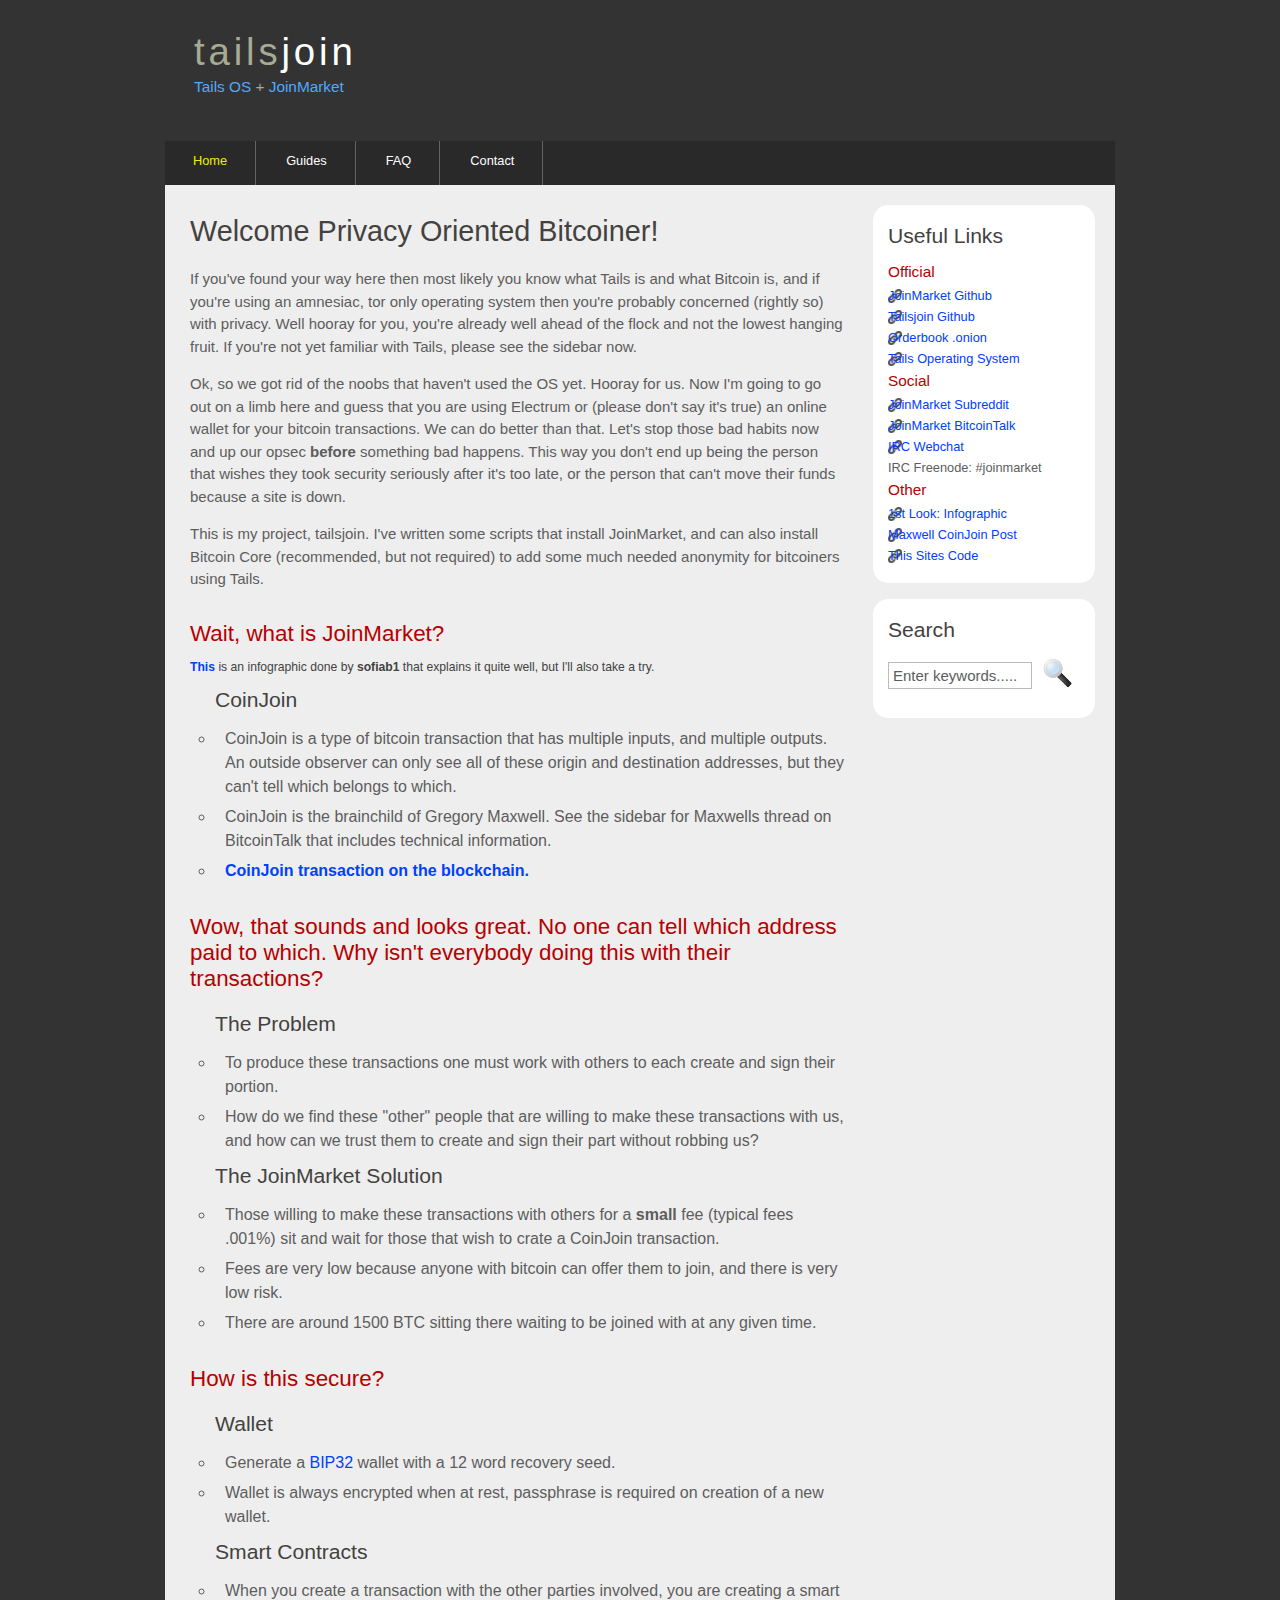
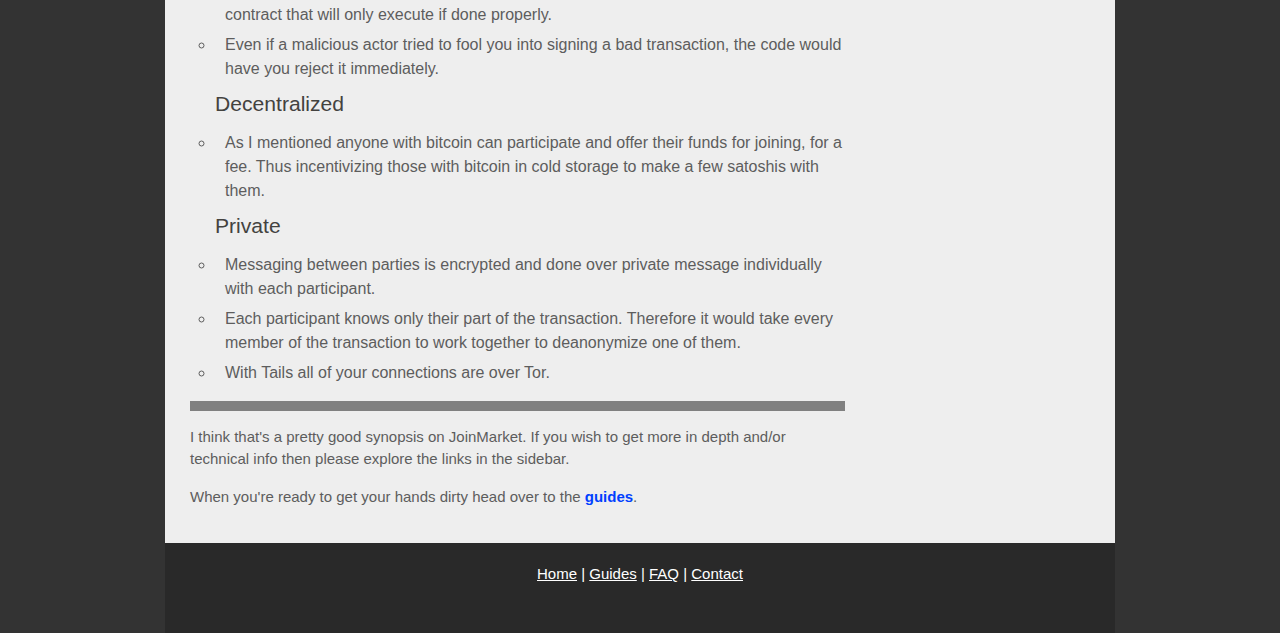
==== index.html @ 4aba8f4b "shiny" ====
<!DOCTYPE HTML>
<html>

<head>
  <title>tailsjoin</title>
  <meta name="referer" content="none" />
  <meta name="keywords" content="coinjoin, joinmarket, tails, tor, bitcoin, tailsjoin" />
  <meta http-equiv="content-type" content="text/html; charset=UTF-8" />
  <link rel="stylesheet" type="text/css" href="style/style.css" />
</head>

<body>
  <div id="main">
    <div id="header">
      <div id="logo">
        <div id="logo_text">
          <h1><a href="index.html">tails<span class="logo_colour">join</span></a></h1>
          <h2><a href="https://tails.boum.org">Tails OS</a> + <a href="https://github.com/chris-belcher/joinmarket">JoinMarket</a></h2>
        </div>
      </div>
      <div id="menubar">
        <ul id="menu">
          <li class="selected"><a href="index.html">Home</a></li>
          <li><a href="guides.html">Guides</a></li>
          <li><a href="faq.html">FAQ</a></li>
          <li><a href="contact.html">Contact</a></li>
        </ul>
      </div>
    </div>
    <div id="site_content">
      <div id="sidebar_container">
        <div class="sidebar">
          <div class="sidebar_top"></div>
          <div class="sidebar_item">
            <h3>Useful Links</h3>
            <ul>
              <h4>Official</h4>
		<li><a href="https://github.com/chris-belcher/joinmarket">JoinMarket Github</a></li>
		<li><a href="https://github.com/tailsjoin/tailsjoin">Tailsjoin Github</a></li>
		<li><a href="http://ruc47yiosooolrzw.onion/">Orderbook .onion</a></li>
		<li><a href="https://tails.boum.org">Tails Operating System</a></li>
              <h4>Social</h4>
		<li><a href="https://reddit.com/r/joinmarket">JoinMarket Subreddit</a></li>
		<li><a href="https://bitcointalk.org/index.php?topic=919116.msg10096563">JoinMarket BitcoinTalk</a></li>
		<li><a href="https://webchat.freenode.net/?channels=%23joinmarket">IRC Webchat</a>
		  <li>IRC Freenode: #joinmarket</li>
		</li>
              <h4>Other</h4>
		<li><a href="https://raw.githubusercontent.com/tailsjoin/tailsjoin-wiki-pics/master/1st-Glimpse-JoinMarket.png">1st Look: Infographic</a></li>
		<li><a href="https://bitcointalk.org/index.php?topic=279249.0">Maxwell CoinJoin Post</a></li>
		<li><a href="https://github.com/tailsjoin/tailsjoin.github.io">This Sites Code</a></li>
            </ul>
          </div>
          <div class="sidebar_base"></div>
        </div>
        <div class="sidebar">
          <div class="sidebar_top"></div>
          <div class="sidebar_item">
            <h3>Search</h3>
            <form method="post" action="#" id="search_form">
              <p>
                <input class="search" type="text" name="search_field" value="Enter keywords....." />
                <input name="search" type="image" style="border: 0; margin: 0 0 -9px 5px;" src="style/search.png" alt="Search" title="Search" />
              </p>
            </form>
          </div>
          <div class="sidebar_base"></div>
        </div>
      </div>
      <div id="content">
        <h1>Welcome Privacy Oriented Bitcoiner!</h1>
	  <p>If you've found your way here then most likely you know what Tails is and what Bitcoin is, and if you're using an amnesiac, tor only operating system then you're probably concerned (rightly so) with privacy. Well hooray for you, you're already well ahead of the flock and not the lowest hanging fruit. If you're not yet familiar with Tails, please see the sidebar now.</p>
	  <p>Ok, so we got rid of the noobs that haven't used the OS yet. Hooray for us. Now I'm going to go out on a limb here and guess that you are using Electrum or (please don't say it's true) an online wallet for your bitcoin transactions. We can do better than that. Let's stop those bad habits now and up our opsec <strong>before</strong> something bad happens. This way you don't end up being the person that wishes they took security seriously after it's too late, or the person that can't move their funds because a site is down.</p>
	  <p>This is my project, tailsjoin. I've written some scripts that install JoinMarket, and can also install Bitcoin Core (recommended, but not required) to add some much needed anonymity for bitcoiners using Tails.</p>
        <h2>Wait, what is JoinMarket?</h2>
	  <h5><strong><a href="https://raw.githubusercontent.com/tailsjoin/tailsjoin-wiki-pics/master/1st-Glimpse-JoinMarket.png">This</a></strong> is an infographic done by <strong>sofiab1</strong> that explains it quite well, but I'll also take a try.</h5>
	    <ul>
	    <h3>CoinJoin</h3>
		<li>CoinJoin is a type of bitcoin transaction that has multiple inputs, and multiple outputs. An outside observer can only see all of these origin and destination addresses, but they can't tell which belongs to which.</li>
		<li>CoinJoin is the brainchild of Gregory Maxwell. See the sidebar for Maxwells thread on BitcoinTalk that includes technical information.</li>
		<li><strong><a href="https://chain.so/tx/722bb2662cb2ef9b4a2693e52ba82c44cea1042349f1aa6e71e28a3947aa4144">CoinJoin transaction on the blockchain.</a></strong></li>
	    </ul>
	<h2>Wow, that sounds and looks great. No one can tell which address paid to which. Why isn't everybody doing this with their transactions?</h2>
	    <ul>
	    <h3>The Problem</h3>
		<li>To produce these transactions one must work with others to each create and sign their portion.</li>
		<li>How do we find these "other" people that are willing to make these transactions with us, and how can we trust them to create and sign their part without robbing us?</li>
	    <h3>The JoinMarket Solution</h3>
		<li>Those willing to make these transactions with others for a <strong>small</strong> fee (typical fees .001%) sit and wait for those that wish to crate a CoinJoin transaction.</li>
		<li>Fees are very low because anyone with bitcoin can offer them to join, and there is very low risk.</li>
		<li>There are around 1500 BTC sitting there waiting to be joined with at any given time.</li>
	    </ul>
	<h2>How is this secure?</h2>
	  <ul>
	  <h3>Wallet</h3>
	    <li>Generate a <a href="https://github.com/bitcoin/bips/blob/master/bip-0032.mediawiki">BIP32</a> wallet with a 12 word recovery seed.</li>
	    <li>Wallet is always encrypted when at rest, passphrase is required on creation of a new wallet.</li>
	  <h3>Smart Contracts</h3>
	    <li>When you create a transaction with the other parties involved, you are creating a smart contract that will only execute if done properly.</li>
	    <li>Even if a malicious actor tried to fool you into signing a bad transaction, the code would have you reject it immediately.</li>
	  <h3>Decentralized</h3>
	    <li>As I mentioned anyone with bitcoin can participate and offer their funds for joining, for a fee. Thus incentivizing those with bitcoin in cold storage to make a few satoshis with them.</li>
	  <h3>Private</h3>
	    <li>Messaging between parties is encrypted and done over private message individually with each participant.</li>
	    <li>Each participant knows only their part of the transaction. Therefore it would take every member of the transaction to work together to deanonymize one of them.</li>
	    <li>With Tails all of your connections are over Tor.</li>
	  </ul>
	  <hr size="10" noshade><br />
	  <p>I think that's a pretty good synopsis on JoinMarket. If you wish to get more in depth and/or technical info then please explore the links in the sidebar.</p>
	  <p>When you're ready to get your hands dirty head over to the <strong><a href="guides.html">guides</a></strong>.</p>
      </div>
    </div>
    <div id="footer">
      <p><a href="index.html">Home</a> | <a href="guides.html">Guides</a> | <a href="faq.html">FAQ</a> | <a href="contact.html">Contact</a></p>
    </div>
  </div>
</body>
</html>
---- style/style.css ----
html
{ height: 100%;}

*
{ margin: 0;
  padding: 0;}

body
{ font: normal .80em 'trebuchet ms', arial, sans-serif;
  background: #333;
  color: #5D5D5D;}

p
{ font-size: 15px;
  padding: 0 0 15px 0;
  line-height: 1.5em;}

img
{ border: 0;}

h1
{ font: normal 225% 'century gothic', arial, sans-serif;
  color: #43423F;
  margin: 0 0 15px 0;
  padding: 5px 0 5px 0;}

h2, h3, h4, h5, h6 
{ font: normal 175% 'century gothic', arial, sans-serif;
  color: #43423F;
  margin: 0 0 10px 0;
  padding: 5px 0 5px 0;}

h2
{ font: normal 175% 'century gothic', arial, sans-serif;
  color: #B60000;
  padding: 15px 0 5px 0;}

h3
{ font: normal 165% 'century gothic', arial, sans-serif;}

h4, h5, h6
{ margin: 0;
  padding: 0 0 7px 0;
  font: normal 120% arial, sans-serif;
  color: #B60000;}

h5, h6
{ font: 95% arial, sans-serif;
  margin: -2px 0 0 0;
  color: #43423F;}

h6
{ color: #362C20;}

a, a:hover
{ background: transparent;
  outline: none;
  text-decoration: none;
  color: #0040FF;}

a:hover
{ text-decoration: none;
  color: #5D5D5D;}

ul
{ margin: 2px 0 22px 17px;}

ul li
{ list-style-type: circle;
  margin: 0 0 6px 0; 
  padding: 0 0 4px 5px;}

ol
{ margin: 8px 0 22px 20px;}

ol li
{ margin: 0 0 11px 0;}

.left
{ float: left;
  width: auto;
  margin-right: 10px;}

.right
{ float: right; 
  width: auto;
  margin-left: 10px;}

.center
{ display: block;
  text-align: center;
  margin: 20px auto;}

#main, #header, #logo, #menubar, #site_content, #footer
{ margin-left: auto; 
  margin-right: auto;}

#main
{ width: 950px;
  margin: 20px auto;}

#header
{ width: 950px;
  height: 121px;}

#logo
{ width: 910px;
  position: relative;
  height: 100px;
  background: transparent;
  padding: 10px 0 10px 0;}

#logo h1, #logo h2
{ font: normal 300% 'century gothic', arial, sans-serif;
  border-bottom: 0;
  text-transform: none;
  margin: 0 0 0 9px;}

#logo_text h1, #logo_text h1 a, #logo_text h1 a:hover 
{ padding: 0px 0 0 0;
  color: #A8AA94;
  letter-spacing: 0.1em;
  text-decoration: none;}

#logo_text h1 a .logo_colour
{ color: #FFF;}

#logo_text h2
{ font-size: 120%;
  padding: 4px 0 0 0;
  color: #A8AA94;}
  
#logo_text h2 a
{ background: transparent;
  outline: none;
  text-decoration: none;
  color: #51A9FB;}
  
#logo_text h2 a:hover
{ text-decoration: none;
  color: #5D5D5D;}

#menubar
{ height: 46px;
  width: 950px;
  margin: 1px auto 0 auto;
  background: transparent url(tab.png);} 

ul#menu
{ float: left;
  margin: 0;padding: 0;}

ul#menu li
{ float: left;
  padding: 0 0 0 6px;
  list-style: none;
  margin: 0px 2px 0 0;}

ul#menu li a
{ font: normal 100% 'trebuchet ms', sans-serif;
  display: block; 
  float: left; 
  height: 27px;
  padding: 12px 28px 5px 22px;
  text-align: center;
  color: #FFF;
  border-right: 1px solid #636363;
  text-decoration: none;} 

ul#menu li.tab_selected a
{ height: 27px;
  padding: 6px 28px 5px 22px;}

ul#menu li.selected a, ul#menu li.selected a:hover
{ color: #ECEF01;}

ul#menu li a:hover
{ color: #ECEF01;}

#site_content
{ width: 925px;
  overflow: hidden;
  margin: 44px auto 0 auto;
  padding: 10px 0 0 25px;
  background: #EEE;
  border-top: 0;
  border-bottom: 0;
  color: #5D5D5D;} 

#sidebar_container
{ float: right;
  width: 224px;
  padding: 10px 20px 20px 0;}

.sidebar_top, .sidebar_base
{ width: 222px;
  height: 14px;
  background: transparent url(side_top.png) no-repeat;}

.sidebar_base
{ background: url(side_base.png) no-repeat;}

.sidebar
{ float: right;
  width: 222px;
  padding: 0;
  margin: 0 0 16px 0;}

.sidebar_item
{ background: #FFF;
  padding: 0 15px;
  width: 192px;}

.sidebar_item ul
{ width: 178px; 
  padding: 0px 0 0 0; 
  margin: 0px 0 0px 0;}

.sidebar_item li
{ list-style: none;
  padding: 0 0 6px 0;margin: 0; }

.sidebar_item li a, .sidebar_item li a:hover
{ padding: 1 0 1 25px;
  display: block;
  background: transparent url(link.png) no-repeat left center;} 

.sidebar_item li a.selected
{ color: #444;
  text-decoration: none;} 

#content
{ text-align: left;
  width: 655px;
  padding: 15px 0 20px 0;
  margin: 0;}

#content ul
{ margin: 2px 0 12px 25px;}

#content ul li
{ font-size: 16px;
  margin: 0 0 2px 0; 
  padding: 0 0 4px 10px;
  line-height: 1.5em;}
  
#footer
{ width: 950px;
  font: normal 90% 'trebuchet ms',  arial, sans-serif;
  height: 65px;
  padding: 20px 0 5px 0;
  text-align: center; 
  color: #FFF;
  background: transparent url(tab.png) repeat;}

#footer p
{ padding: 0 0 10px 0;}

#footer a, #footer a:hover
{ color: #FFF;
  text-decoration: underline;}

#footer a:hover
{ color: #5D5D5D;
  text-decoration: none;}

.search
{ color: #5D5D5D; 
  border: 1px solid #BBB; 
  width: 134px; 
  padding: 4px; 
  font: 100% arial, sans-serif;}

.form_settings
{ margin: 15px 0 0 0;}

.form_settings p
{ padding: 0 0 4px 0;}

.form_settings span
{ float: left; 
  width: 200px; 
  text-align: left;}
  
.form_settings input, .form_settings textarea
{ padding: 5px; 
  width: 299px; 
  font: 100% arial; 
  border: 1px solid #E5E5DB; 
  background: #FFF; 
  color: #47433F;}
  
.form_settings .submit
{ font: 100% arial; 
  border: 1px solid; 
  width: 99px; 
  margin: 0 0 0 212px; 
  height: 33px;
  padding: 2px 0 3px 0;
  cursor: pointer; 
  background: #3B3B3B; 
  color: #FFF;}

.form_settings textarea, .form_settings select
{ font: 100% arial; 
  width: 299px;}

.form_settings select
{ width: 310px;}

.form_settings .checkbox
{ margin: 4px 0; 
  padding: 0; 
  width: 14px;
  border: 0;
  background: none;}

.separator
{ width: 100%;
  height: 0;
  border-top: 1px solid #D9D5CF;
  border-bottom: 1px solid #FFF;
  margin: 0 0 20px 0;}
  
table
{ margin: 10px 0 30px 0;}

table tr th, table tr td
{ background: #3B3B3B;
  color: #FFF;
  padding: 7px 4px;
  text-align: left;}
  
table tr td
{ background: #DDD;
  color: #47433F;
  border-top: 1px solid #FFF;}
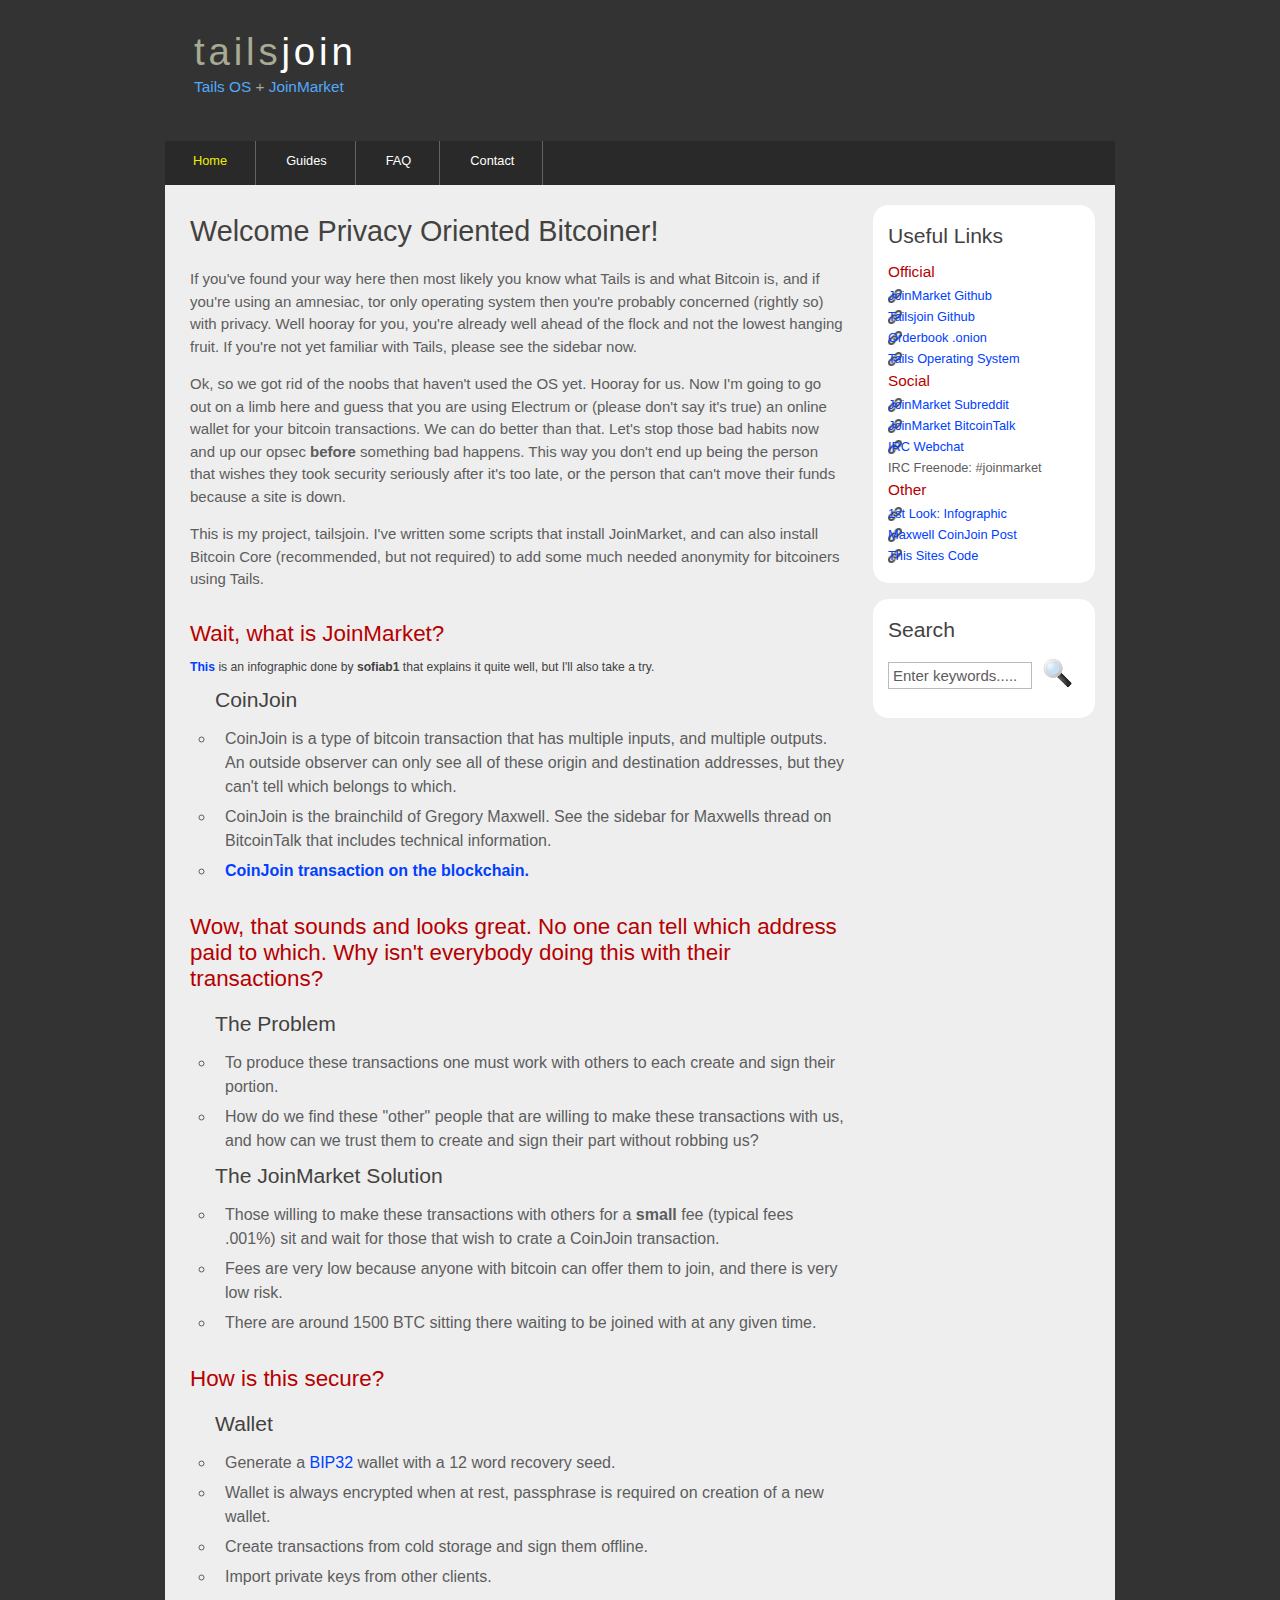
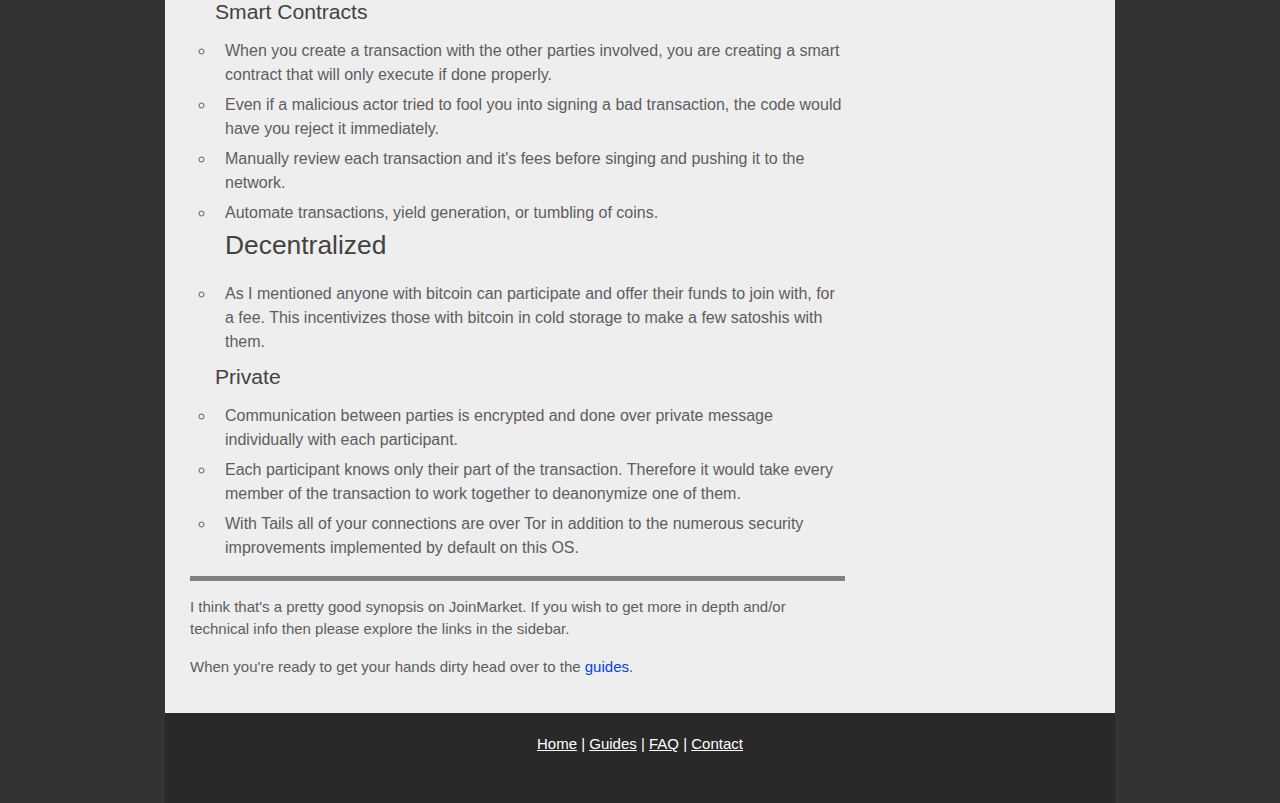
==== commit c54d1ee3: "mmm" ====
--- a/index.html
+++ b/index.html
@@ -95,19 +95,23 @@
 	  <h3>Wallet</h3>
 	    <li>Generate a <a href="https://github.com/bitcoin/bips/blob/master/bip-0032.mediawiki">BIP32</a> wallet with a 12 word recovery seed.</li>
 	    <li>Wallet is always encrypted when at rest, passphrase is required on creation of a new wallet.</li>
+	    <li>Create transactions from cold storage and sign them offline.</li>
+	    <li>Import private keys from other clients.</li>
 	  <h3>Smart Contracts</h3>
 	    <li>When you create a transaction with the other parties involved, you are creating a smart contract that will only execute if done properly.</li>
 	    <li>Even if a malicious actor tried to fool you into signing a bad transaction, the code would have you reject it immediately.</li>
+	    <li>Manually review each transaction and it's fees before singing and pushing it to the network.</li>
+	    <li>Automate transactions, yield generation, or tumbling of coins.
 	  <h3>Decentralized</h3>
-	    <li>As I mentioned anyone with bitcoin can participate and offer their funds for joining, for a fee. Thus incentivizing those with bitcoin in cold storage to make a few satoshis with them.</li>
+	    <li>As I mentioned anyone with bitcoin can participate and offer their funds to join with, for a fee. This incentivizes those with bitcoin in cold storage to make a few satoshis with them.</li>
 	  <h3>Private</h3>
-	    <li>Messaging between parties is encrypted and done over private message individually with each participant.</li>
+	    <li>Communication between parties is encrypted and done over private message individually with each participant.</li>
 	    <li>Each participant knows only their part of the transaction. Therefore it would take every member of the transaction to work together to deanonymize one of them.</li>
-	    <li>With Tails all of your connections are over Tor.</li>
+	    <li>With Tails all of your connections are over Tor in addition to the numerous security improvements implemented by default on this OS.</li>
 	  </ul>
-	  <hr size="10" noshade><br />
+	  <hr size="5" noshade><br />
 	  <p>I think that's a pretty good synopsis on JoinMarket. If you wish to get more in depth and/or technical info then please explore the links in the sidebar.</p>
-	  <p>When you're ready to get your hands dirty head over to the <strong><a href="guides.html">guides</a></strong>.</p>
+	  <p>When you're ready to get your hands dirty head over to the <a href="guides.html">guides</a>.</p>
       </div>
     </div>
     <div id="footer">
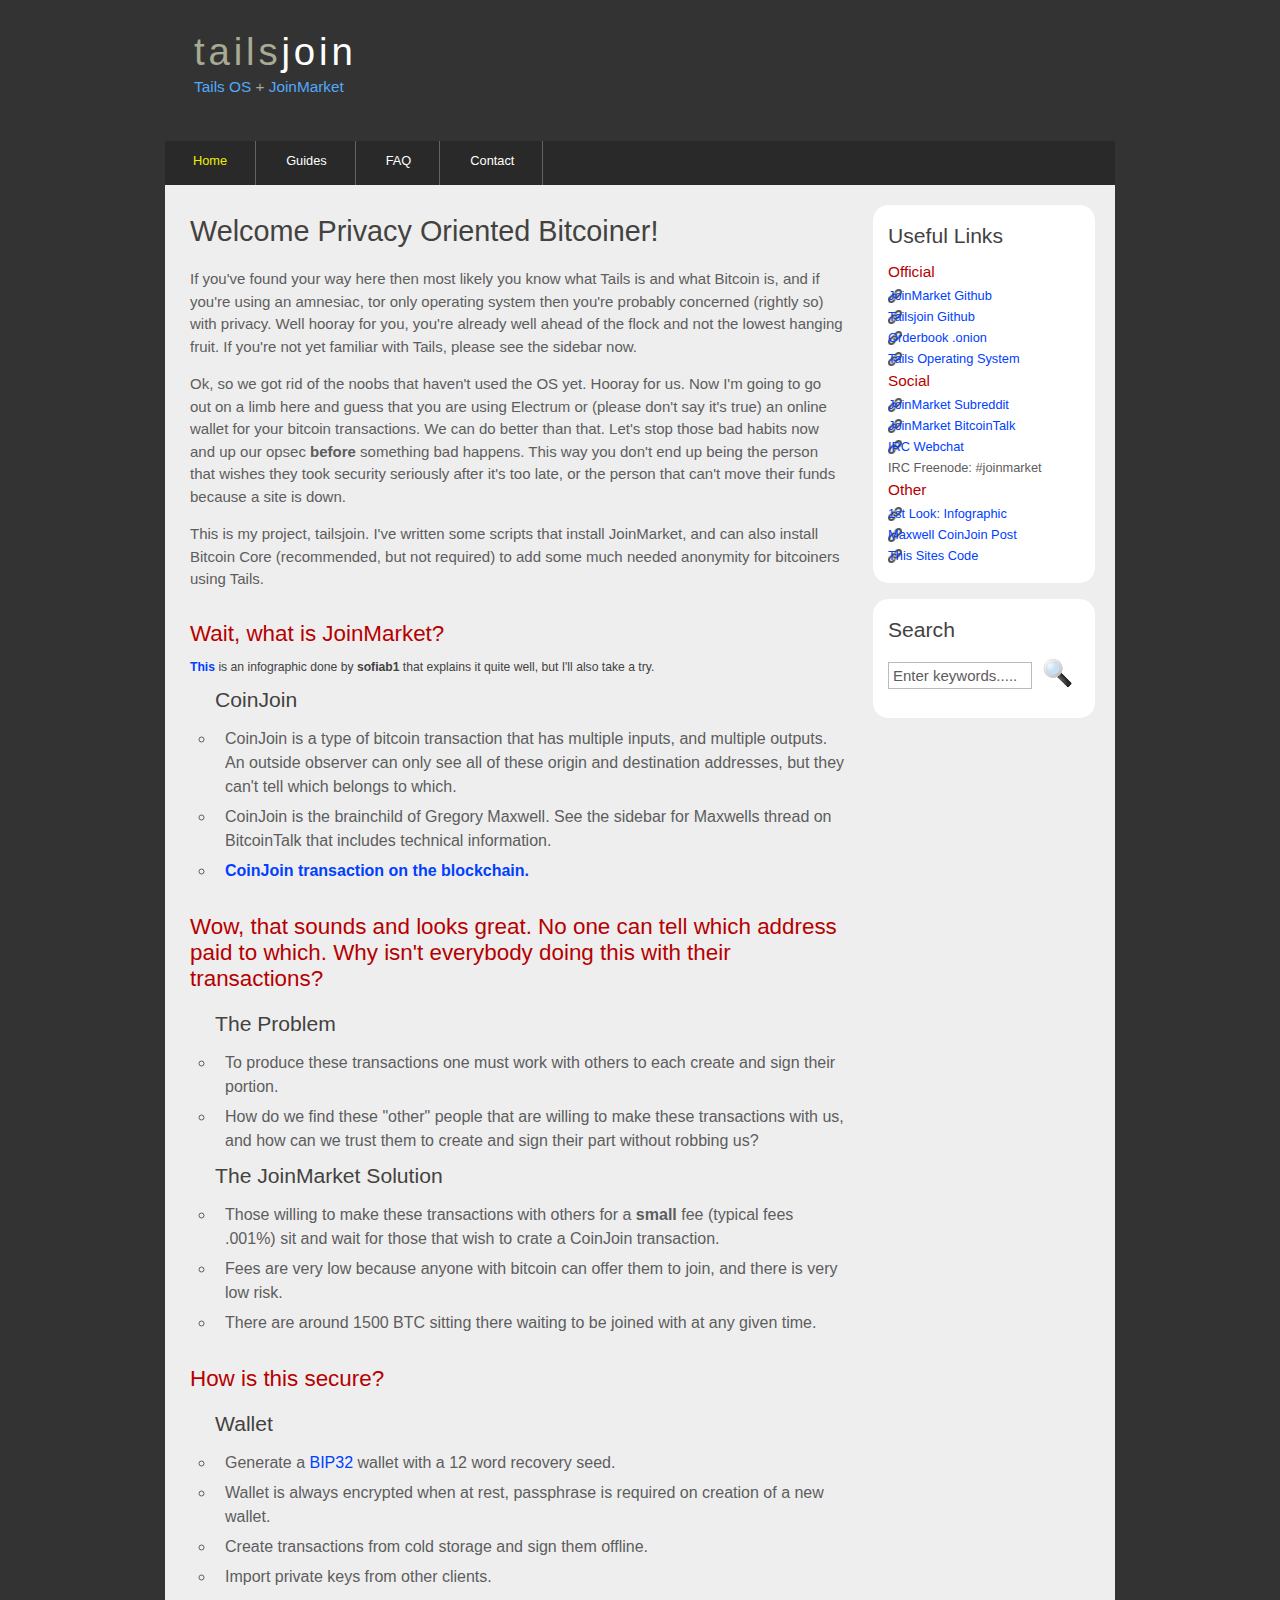
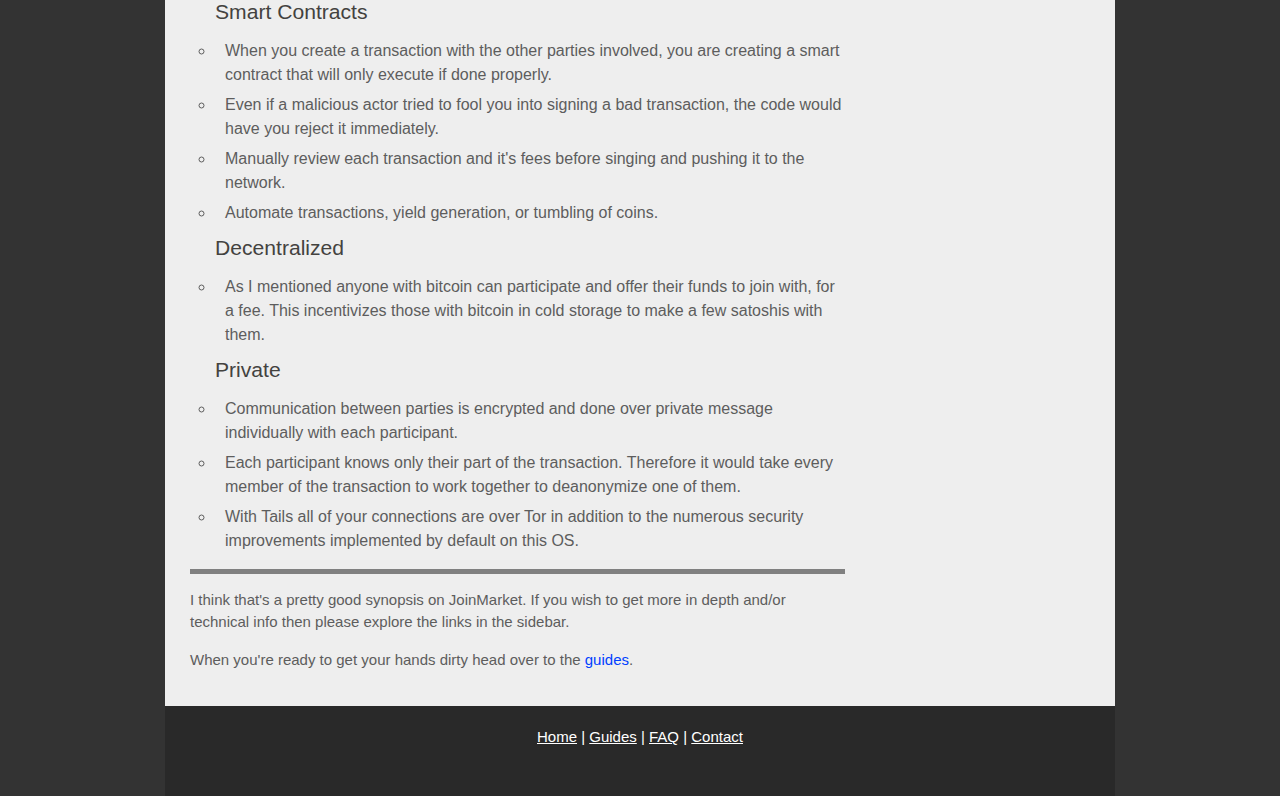
==== commit 010d5f62: "oops" ====
--- a/index.html
+++ b/index.html
@@ -101,7 +101,7 @@
 	    <li>When you create a transaction with the other parties involved, you are creating a smart contract that will only execute if done properly.</li>
 	    <li>Even if a malicious actor tried to fool you into signing a bad transaction, the code would have you reject it immediately.</li>
 	    <li>Manually review each transaction and it's fees before singing and pushing it to the network.</li>
-	    <li>Automate transactions, yield generation, or tumbling of coins.
+	    <li>Automate transactions, yield generation, or tumbling of coins.</li>
 	  <h3>Decentralized</h3>
 	    <li>As I mentioned anyone with bitcoin can participate and offer their funds to join with, for a fee. This incentivizes those with bitcoin in cold storage to make a few satoshis with them.</li>
 	  <h3>Private</h3>
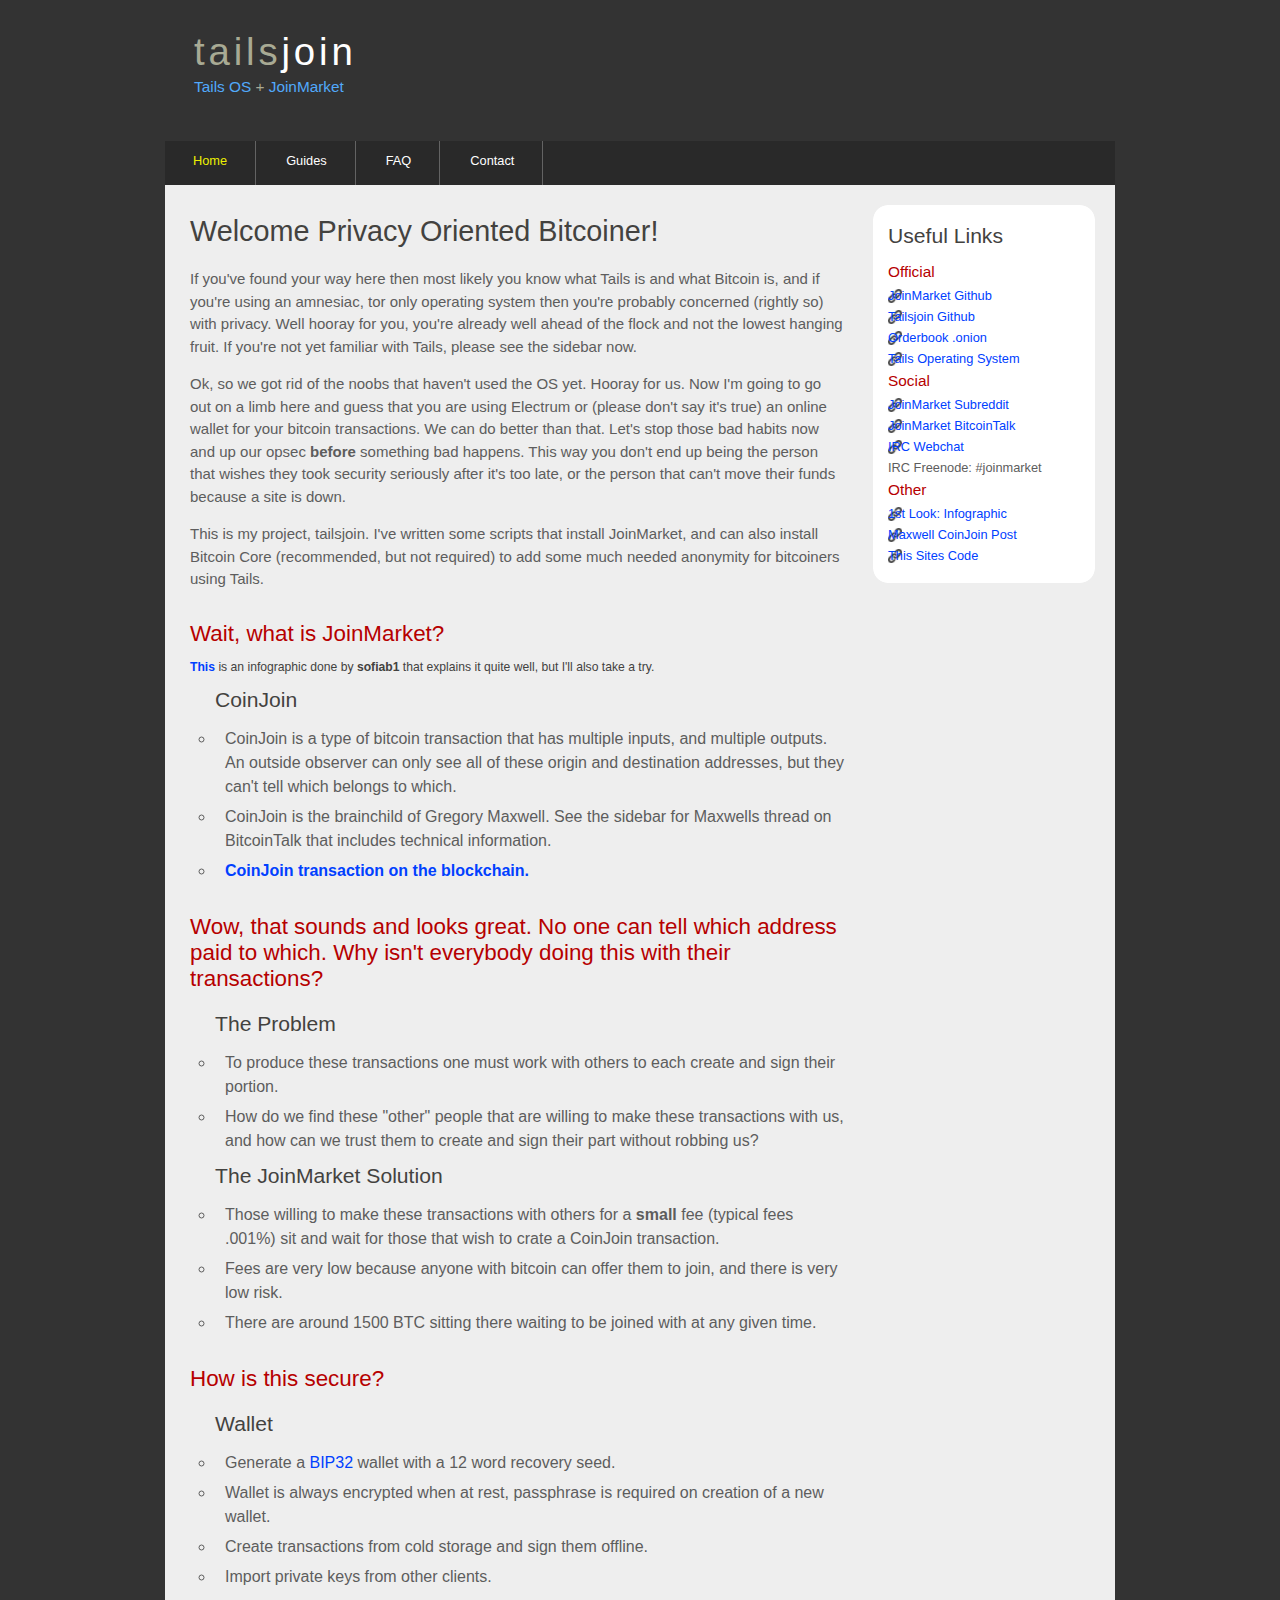
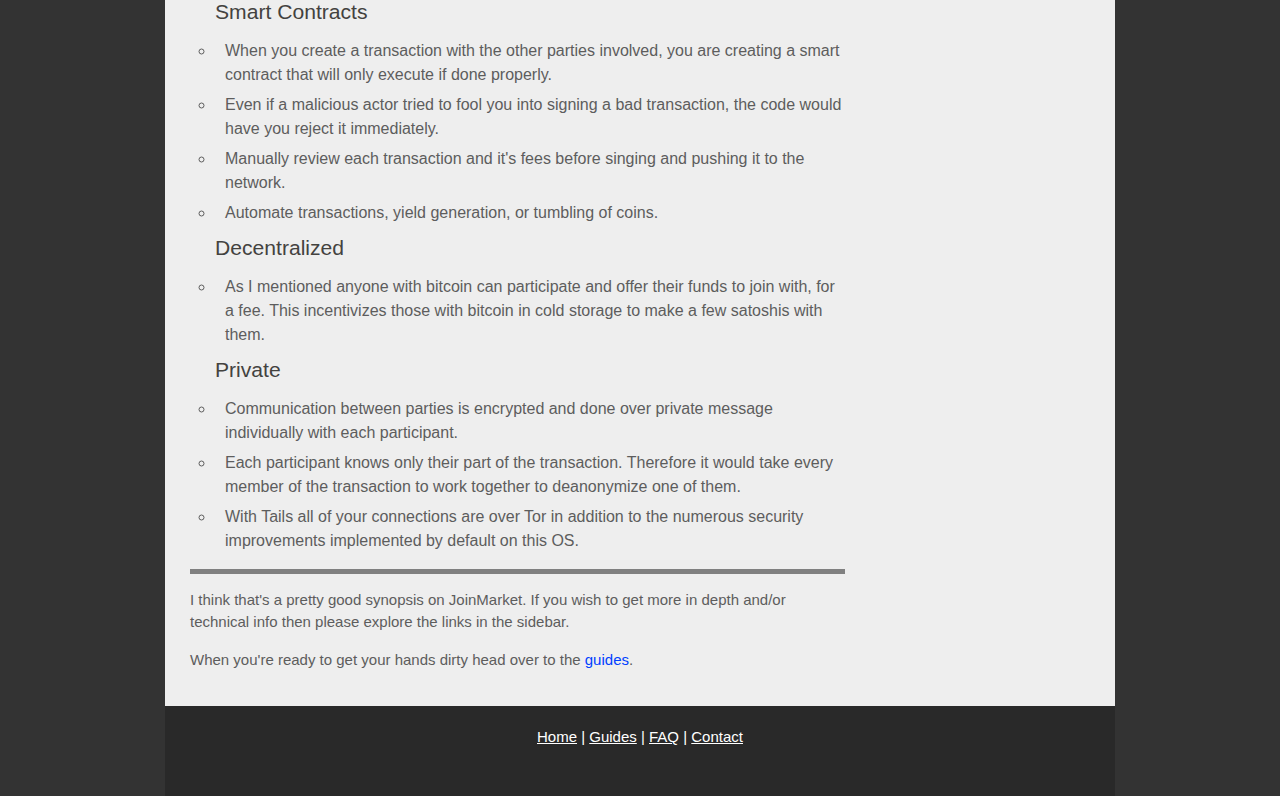
==== commit 58d45cf2: "uf search" ====
--- a/index.html
+++ b/index.html
@@ -50,19 +50,6 @@
 		<li><a href="https://bitcointalk.org/index.php?topic=279249.0">Maxwell CoinJoin Post</a></li>
 		<li><a href="https://github.com/tailsjoin/tailsjoin.github.io">This Sites Code</a></li>
             </ul>
-          </div>
-          <div class="sidebar_base"></div>
-        </div>
-        <div class="sidebar">
-          <div class="sidebar_top"></div>
-          <div class="sidebar_item">
-            <h3>Search</h3>
-            <form method="post" action="#" id="search_form">
-              <p>
-                <input class="search" type="text" name="search_field" value="Enter keywords....." />
-                <input name="search" type="image" style="border: 0; margin: 0 0 -9px 5px;" src="style/search.png" alt="Search" title="Search" />
-              </p>
-            </form>
           </div>
           <div class="sidebar_base"></div>
         </div>
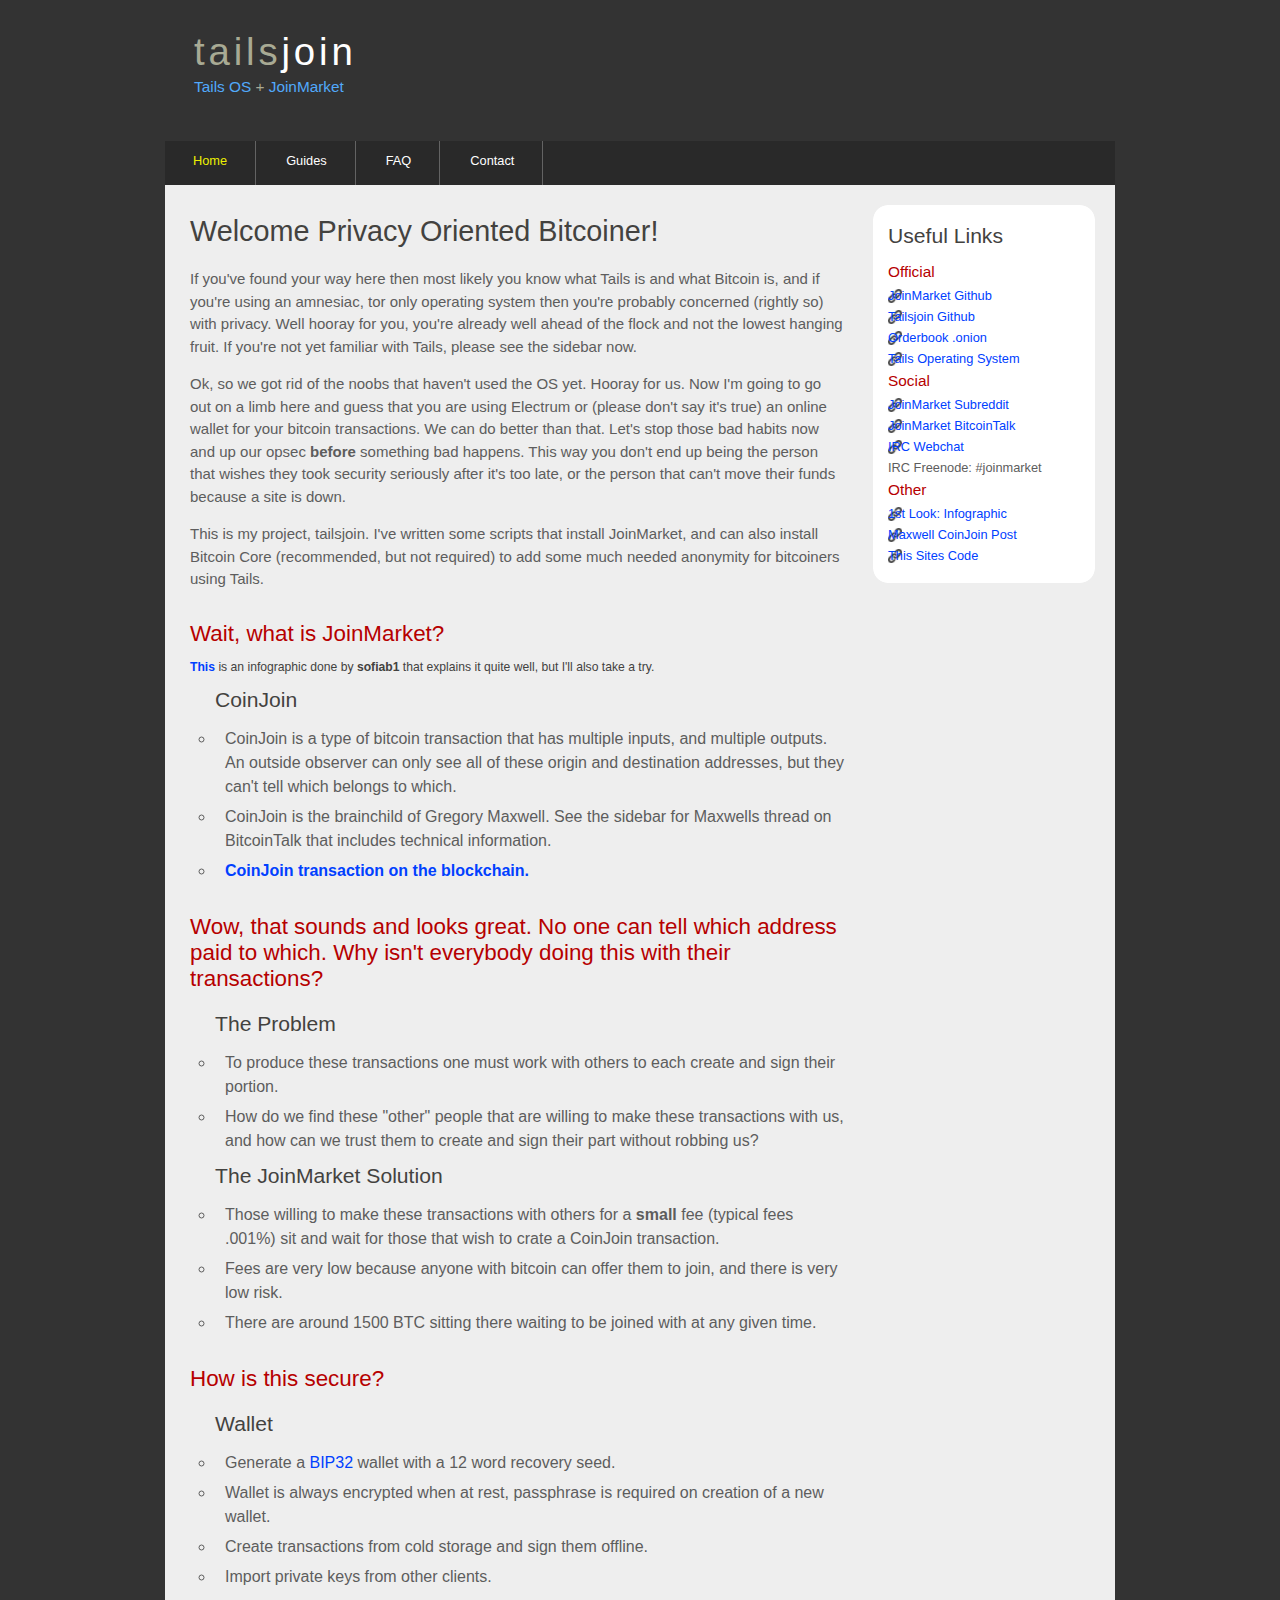
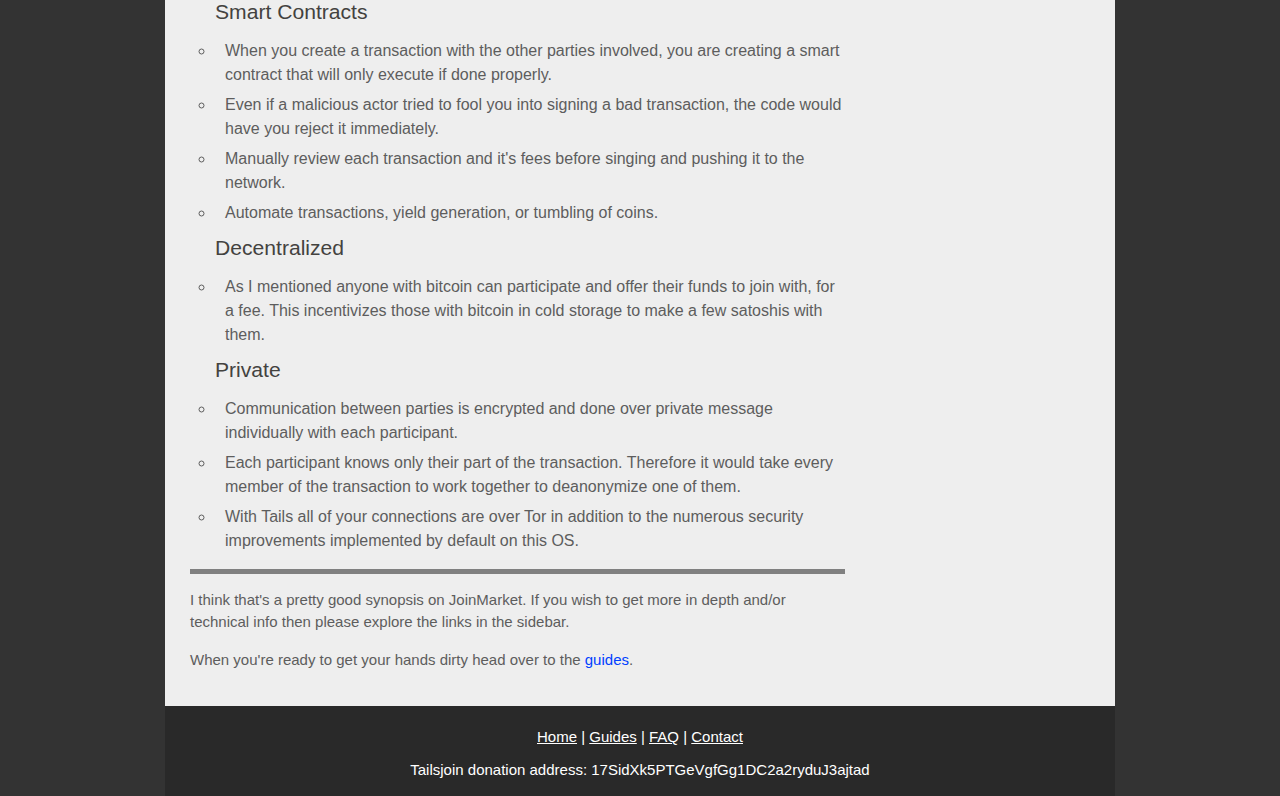
==== commit 60a115ce: "oof" ====
--- a/index.html
+++ b/index.html
@@ -103,6 +103,7 @@
     </div>
     <div id="footer">
       <p><a href="index.html">Home</a> | <a href="guides.html">Guides</a> | <a href="faq.html">FAQ</a> | <a href="contact.html">Contact</a></p>
+      <p>Tailsjoin donation address: 17SidXk5PTGeVgfGg1DC2a2ryduJ3ajtad</p>
     </div>
   </div>
 </body>
--- a/style/style.css
+++ b/style/style.css
@@ -71,10 +71,15 @@
   padding: 0 0 4px 5px;}
 
 ol
-{ margin: 8px 0 22px 20px;}
+{ margin: 8px 0 22px 20px;
+  font-size: 14px;}
 
 ol li
-{ margin: 0 0 11px 0;}
+{ margin: 0 0 11px 0;
+  font-size: 14px;}
+
+li
+{ margin: 0 0 0 10px;}
 
 .left
 { float: left;
@@ -227,7 +232,7 @@
 
 .sidebar_item li a.selected
 { color: #444;
-  text-decoration: none;} 
+  text-decoration: none;}
 
 #content
 { text-align: left;
@@ -335,3 +340,19 @@
 { background: #DDD;
   color: #47433F;
   border-top: 1px solid #FFF;}
+
+pre, code
+{ direction: ltr;
+  text-align: left;}
+  
+pre
+{ border: solid 1.2px #43423F;
+  font-size: 1.3em; 
+  color: black; 
+  margin: 10px; 
+  padding:10px; 
+  background: #FFF;}
+
+code
+{ font-size:1.3em;
+  color: black;}
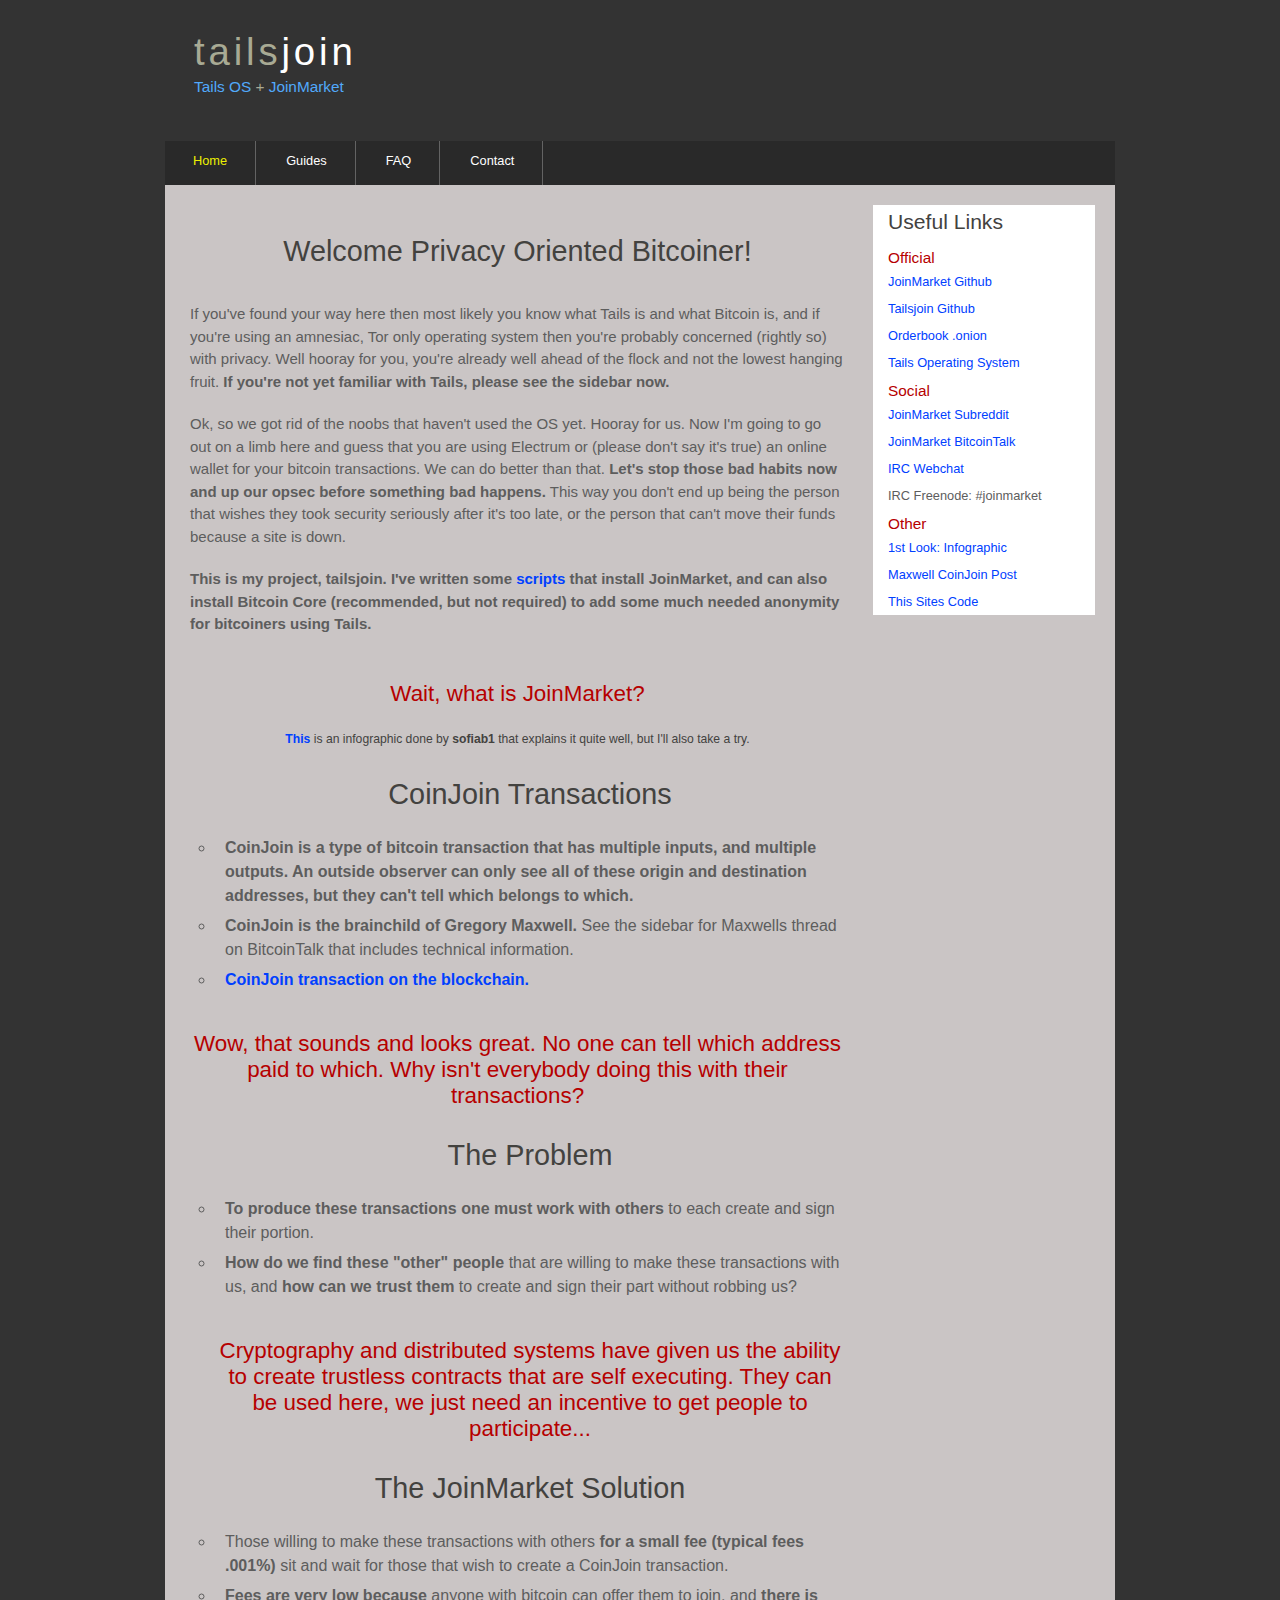
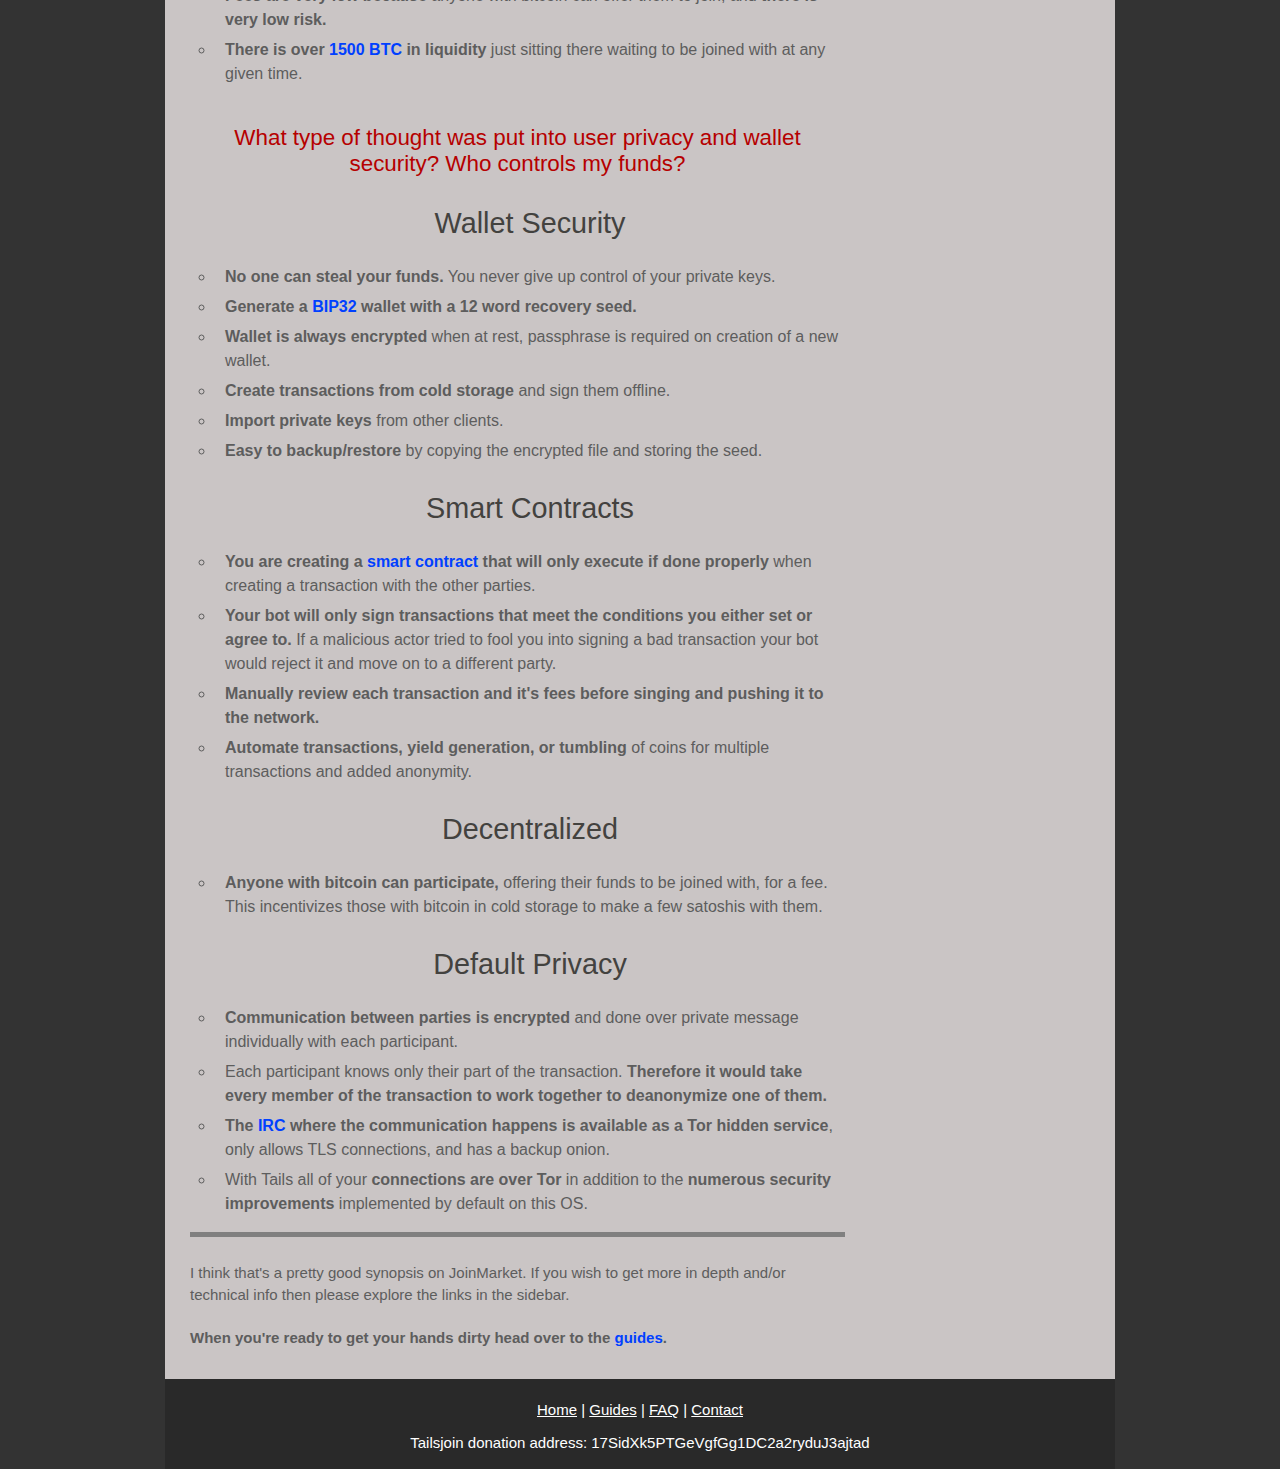
==== commit 6c5c1ae0: "err" ====
--- a/index.html
+++ b/index.html
@@ -55,50 +55,54 @@
         </div>
       </div>
       <div id="content">
-        <h1>Welcome Privacy Oriented Bitcoiner!</h1>
-	  <p>If you've found your way here then most likely you know what Tails is and what Bitcoin is, and if you're using an amnesiac, tor only operating system then you're probably concerned (rightly so) with privacy. Well hooray for you, you're already well ahead of the flock and not the lowest hanging fruit. If you're not yet familiar with Tails, please see the sidebar now.</p>
-	  <p>Ok, so we got rid of the noobs that haven't used the OS yet. Hooray for us. Now I'm going to go out on a limb here and guess that you are using Electrum or (please don't say it's true) an online wallet for your bitcoin transactions. We can do better than that. Let's stop those bad habits now and up our opsec <strong>before</strong> something bad happens. This way you don't end up being the person that wishes they took security seriously after it's too late, or the person that can't move their funds because a site is down.</p>
-	  <p>This is my project, tailsjoin. I've written some scripts that install JoinMarket, and can also install Bitcoin Core (recommended, but not required) to add some much needed anonymity for bitcoiners using Tails.</p>
-        <h2>Wait, what is JoinMarket?</h2>
-	  <h5><strong><a href="https://raw.githubusercontent.com/tailsjoin/tailsjoin-wiki-pics/master/1st-Glimpse-JoinMarket.png">This</a></strong> is an infographic done by <strong>sofiab1</strong> that explains it quite well, but I'll also take a try.</h5>
+        <h1 class="center">Welcome Privacy Oriented Bitcoiner!</h1>
+	  <p>If you've found your way here then most likely you know what Tails is and what Bitcoin is, and if you're using an amnesiac, Tor only operating system then you're probably concerned (rightly so) with privacy. Well hooray for you, you're already well ahead of the flock and not the lowest hanging fruit. <strong>If you're not yet familiar with Tails, please see the sidebar now.</strong></p>
+	  <p>Ok, so we got rid of the noobs that haven't used the OS yet. Hooray for us. Now I'm going to go out on a limb here and guess that you are using Electrum or (please don't say it's true) an online wallet for your bitcoin transactions. We can do better than that. <strong>Let's stop those bad habits now and up our opsec before something bad happens.</strong> This way you don't end up being the person that wishes they took security seriously after it's too late, or the person that can't move their funds because a site is down.</p>
+	  <p><strong>This is my project, tailsjoin. I've written some <a href="https://github.com/tailsjoin/tailsjoin">scripts</a> that install JoinMarket, and can also install Bitcoin Core (recommended, but not required) to add some much needed anonymity for bitcoiners using Tails.</strong></p>
+        <h2 class="center">Wait, what is JoinMarket?</h2>
+	  <h5 class="center"><strong><a href="https://raw.githubusercontent.com/tailsjoin/tailsjoin-wiki-pics/master/1st-Glimpse-JoinMarket.png">This</a></strong> is an infographic done by <strong>sofiab1</strong> that explains it quite well, but I'll also take a try.</h5>
 	    <ul>
-	    <h3>CoinJoin</h3>
-		<li>CoinJoin is a type of bitcoin transaction that has multiple inputs, and multiple outputs. An outside observer can only see all of these origin and destination addresses, but they can't tell which belongs to which.</li>
-		<li>CoinJoin is the brainchild of Gregory Maxwell. See the sidebar for Maxwells thread on BitcoinTalk that includes technical information.</li>
+	    <h1 class="center">CoinJoin Transactions</h1>
+		<li><strong>CoinJoin is a type of bitcoin transaction that has multiple inputs, and multiple outputs. An outside observer can only see all of these origin and destination addresses, but they can't tell which belongs to which.</strong></li>
+		<li><strong>CoinJoin is the brainchild of Gregory Maxwell.</strong> See the sidebar for Maxwells thread on BitcoinTalk that includes technical information.</li>
 		<li><strong><a href="https://chain.so/tx/722bb2662cb2ef9b4a2693e52ba82c44cea1042349f1aa6e71e28a3947aa4144">CoinJoin transaction on the blockchain.</a></strong></li>
 	    </ul>
-	<h2>Wow, that sounds and looks great. No one can tell which address paid to which. Why isn't everybody doing this with their transactions?</h2>
+	<h2 class="center">Wow, that sounds and looks great. No one can tell which address paid to which. Why isn't everybody doing this with their transactions?</h2>
 	    <ul>
-	    <h3>The Problem</h3>
-		<li>To produce these transactions one must work with others to each create and sign their portion.</li>
-		<li>How do we find these "other" people that are willing to make these transactions with us, and how can we trust them to create and sign their part without robbing us?</li>
-	    <h3>The JoinMarket Solution</h3>
-		<li>Those willing to make these transactions with others for a <strong>small</strong> fee (typical fees .001%) sit and wait for those that wish to crate a CoinJoin transaction.</li>
-		<li>Fees are very low because anyone with bitcoin can offer them to join, and there is very low risk.</li>
-		<li>There are around 1500 BTC sitting there waiting to be joined with at any given time.</li>
+	    <h1 class="center">The Problem</h1>
+		<li><strong>To produce these transactions one must work with others</strong> to each create and sign their portion.</li>
+		<li><strong>How do we find these "other" people</strong> that are willing to make these transactions with us, and <strong>how can we trust them</strong> to create and sign their part without robbing us?</li>
+		<h2 class="center">Cryptography and distributed systems have given us the ability to create trustless contracts that are self executing. They can be used here, we just need an incentive to get people to participate...</h2>
+	    <h1 class="center">The JoinMarket Solution</h1>
+		<li>Those willing to make these transactions with others <strong>for a small fee (typical fees .001%)</strong> sit and wait for those that wish to create a CoinJoin transaction.</li>
+		<li><strong>Fees are very low because</strong> anyone with bitcoin can offer them to join, and <strong>there is very low risk.</strong></li>
+		<li><strong>There is over <a href="http://ruc47yiosooolrzw.onion/?orderby=maxsize">1500 BTC</a> in liquidity</strong> just sitting there waiting to be joined with at any given time.</li>
 	    </ul>
-	<h2>How is this secure?</h2>
+	<h2 class="center">What type of thought was put into user privacy and wallet security? Who controls my funds?</h2>
 	  <ul>
-	  <h3>Wallet</h3>
-	    <li>Generate a <a href="https://github.com/bitcoin/bips/blob/master/bip-0032.mediawiki">BIP32</a> wallet with a 12 word recovery seed.</li>
-	    <li>Wallet is always encrypted when at rest, passphrase is required on creation of a new wallet.</li>
-	    <li>Create transactions from cold storage and sign them offline.</li>
-	    <li>Import private keys from other clients.</li>
-	  <h3>Smart Contracts</h3>
-	    <li>When you create a transaction with the other parties involved, you are creating a smart contract that will only execute if done properly.</li>
-	    <li>Even if a malicious actor tried to fool you into signing a bad transaction, the code would have you reject it immediately.</li>
-	    <li>Manually review each transaction and it's fees before singing and pushing it to the network.</li>
-	    <li>Automate transactions, yield generation, or tumbling of coins.</li>
-	  <h3>Decentralized</h3>
-	    <li>As I mentioned anyone with bitcoin can participate and offer their funds to join with, for a fee. This incentivizes those with bitcoin in cold storage to make a few satoshis with them.</li>
-	  <h3>Private</h3>
-	    <li>Communication between parties is encrypted and done over private message individually with each participant.</li>
-	    <li>Each participant knows only their part of the transaction. Therefore it would take every member of the transaction to work together to deanonymize one of them.</li>
-	    <li>With Tails all of your connections are over Tor in addition to the numerous security improvements implemented by default on this OS.</li>
+	  <h1 class="center">Wallet Security</h1>
+	    <li><strong>No one can steal your funds.</strong> You never give up control of your private keys.</li>
+	    <li><strong>Generate a <a href="https://github.com/bitcoin/bips/blob/master/bip-0032.mediawiki">BIP32</a> wallet with a 12 word recovery seed.</strong></li>
+	    <li><strong>Wallet is always encrypted</strong> when at rest, passphrase is required on creation of a new wallet.</li>
+	    <li><strong>Create transactions from cold storage</strong> and sign them offline.</li>
+	    <li><strong>Import private keys</strong> from other clients.</li>
+	    <li><strong>Easy to backup/restore</strong> by copying the encrypted file and storing the seed.</li>
+	  <h1 class="center">Smart Contracts</h1>
+	    <li><strong>You are creating a <a href="https://www.reddit.com/r/joinmarket/comments/3c7hnm/joinmarket_is_smart_contracts/">smart contract</a> that will only execute if done properly</strong> when creating a transaction with the other parties.</li>
+	    <li><strong>Your bot will only sign transactions that meet the conditions you either set or agree to.</strong> If a malicious actor tried to fool you into signing a bad transaction your bot would reject it and move on to a different party.</li>
+	    <li><strong>Manually review each transaction and it's fees before singing and pushing it to the network.</strong></li>
+	    <li><strong>Automate transactions, yield generation, or tumbling</strong> of coins for multiple transactions and added anonymity.</li>
+	  <h1 class="center">Decentralized</h1>
+	    <li><strong>Anyone with bitcoin can participate,</strong> offering their funds to be joined with, for a fee. This incentivizes those with bitcoin in cold storage to make a few satoshis with them.</li>
+	  <h1 class="center">Default Privacy</h1>
+	    <li><strong>Communication between parties is encrypted</strong> and done over private message individually with each participant.</li>
+	    <li>Each participant knows only their part of the transaction. <strong>Therefore it would take every member of the transaction to work together to deanonymize one of them.</strong></li>
+	    <li><strong>The <a href="https://cyberguerrilla.info/ways-to-connect-to-cgan-irc/">IRC</a> where the communication happens is available as a Tor hidden service</strong>, only allows TLS connections, and has a backup onion.</li>
+	    <li>With Tails all of your <strong>connections are over Tor</strong> in addition to the <strong>numerous security improvements</strong> implemented by default on this OS.</li>
 	  </ul>
 	  <hr size="5" noshade><br />
 	  <p>I think that's a pretty good synopsis on JoinMarket. If you wish to get more in depth and/or technical info then please explore the links in the sidebar.</p>
-	  <p>When you're ready to get your hands dirty head over to the <a href="guides.html">guides</a>.</p>
+	  <p><strong>When you're ready to get your hands dirty head over to the <a href="guides.html">guides</a>.</strong></p>
       </div>
     </div>
     <div id="footer">
--- a/style/style.css
+++ b/style/style.css
@@ -12,11 +12,12 @@
 
 p
 { font-size: 15px;
-  padding: 0 0 15px 0;
+  padding: 10px 0 10px 0;
   line-height: 1.5em;}
 
 img
-{ border: 0;}
+{ border: solid 1px #43423F;
+  margin: 8px 10px 10px 10px;}
 
 h1
 { font: normal 225% 'century gothic', arial, sans-serif;
@@ -72,14 +73,14 @@
 
 ol
 { margin: 8px 0 22px 20px;
-  font-size: 14px;}
+  font-size: 16px;}
 
 ol li
 { margin: 0 0 11px 0;
-  font-size: 14px;}
+  font-size: 16px;}
 
 li
-{ margin: 0 0 0 10px;}
+{ margin: 0 0 0 20px;}
 
 .left
 { float: left;
@@ -187,7 +188,7 @@
   overflow: hidden;
   margin: 44px auto 0 auto;
   padding: 10px 0 0 25px;
-  background: #EEE;
+  background: #CAC5C5;
   border-top: 0;
   border-bottom: 0;
   color: #5D5D5D;} 
@@ -196,14 +197,6 @@
 { float: right;
   width: 224px;
   padding: 10px 20px 20px 0;}
-
-.sidebar_top, .sidebar_base
-{ width: 222px;
-  height: 14px;
-  background: transparent url(side_top.png) no-repeat;}
-
-.sidebar_base
-{ background: url(side_base.png) no-repeat;}
 
 .sidebar
 { float: right;
@@ -223,12 +216,7 @@
 
 .sidebar_item li
 { list-style: none;
-  padding: 0 0 6px 0;margin: 0; }
-
-.sidebar_item li a, .sidebar_item li a:hover
-{ padding: 1 0 1 25px;
-  display: block;
-  background: transparent url(link.png) no-repeat left center;} 
+  padding: 0 0 6px 0;margin: 2; }
 
 .sidebar_item li a.selected
 { color: #444;
@@ -268,13 +256,6 @@
 #footer a:hover
 { color: #5D5D5D;
   text-decoration: none;}
-
-.search
-{ color: #5D5D5D; 
-  border: 1px solid #BBB; 
-  width: 134px; 
-  padding: 4px; 
-  font: 100% arial, sans-serif;}
 
 .form_settings
 { margin: 15px 0 0 0;}
@@ -347,12 +328,15 @@
   
 pre
 { border: solid 1.2px #43423F;
-  font-size: 1.3em; 
+  font-family: monospace;
+  font-size: 13px;
+  width: 100%;
   color: black; 
   margin: 10px; 
   padding:10px; 
   background: #FFF;}
 
 code
-{ font-size:1.3em;
+{ font-family: monospace;
+  font-size: 14.5px;
   color: black;}
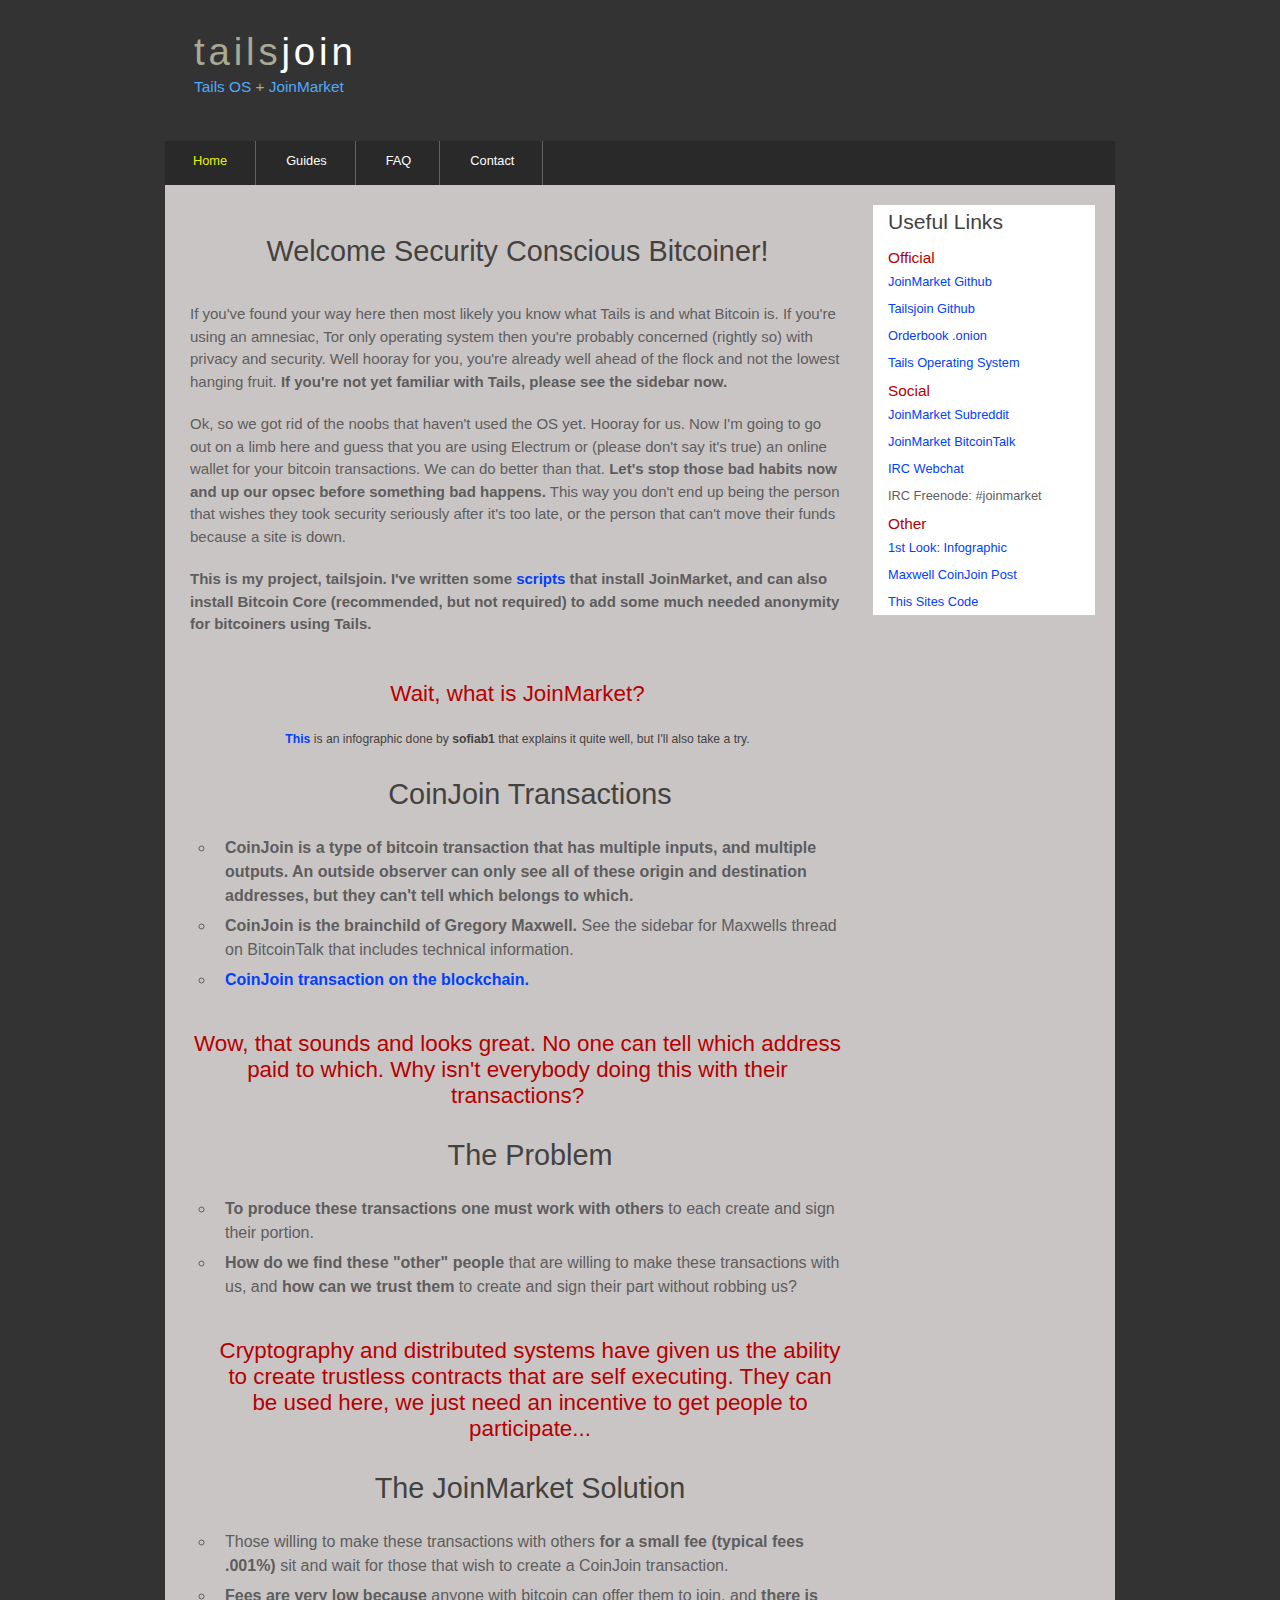
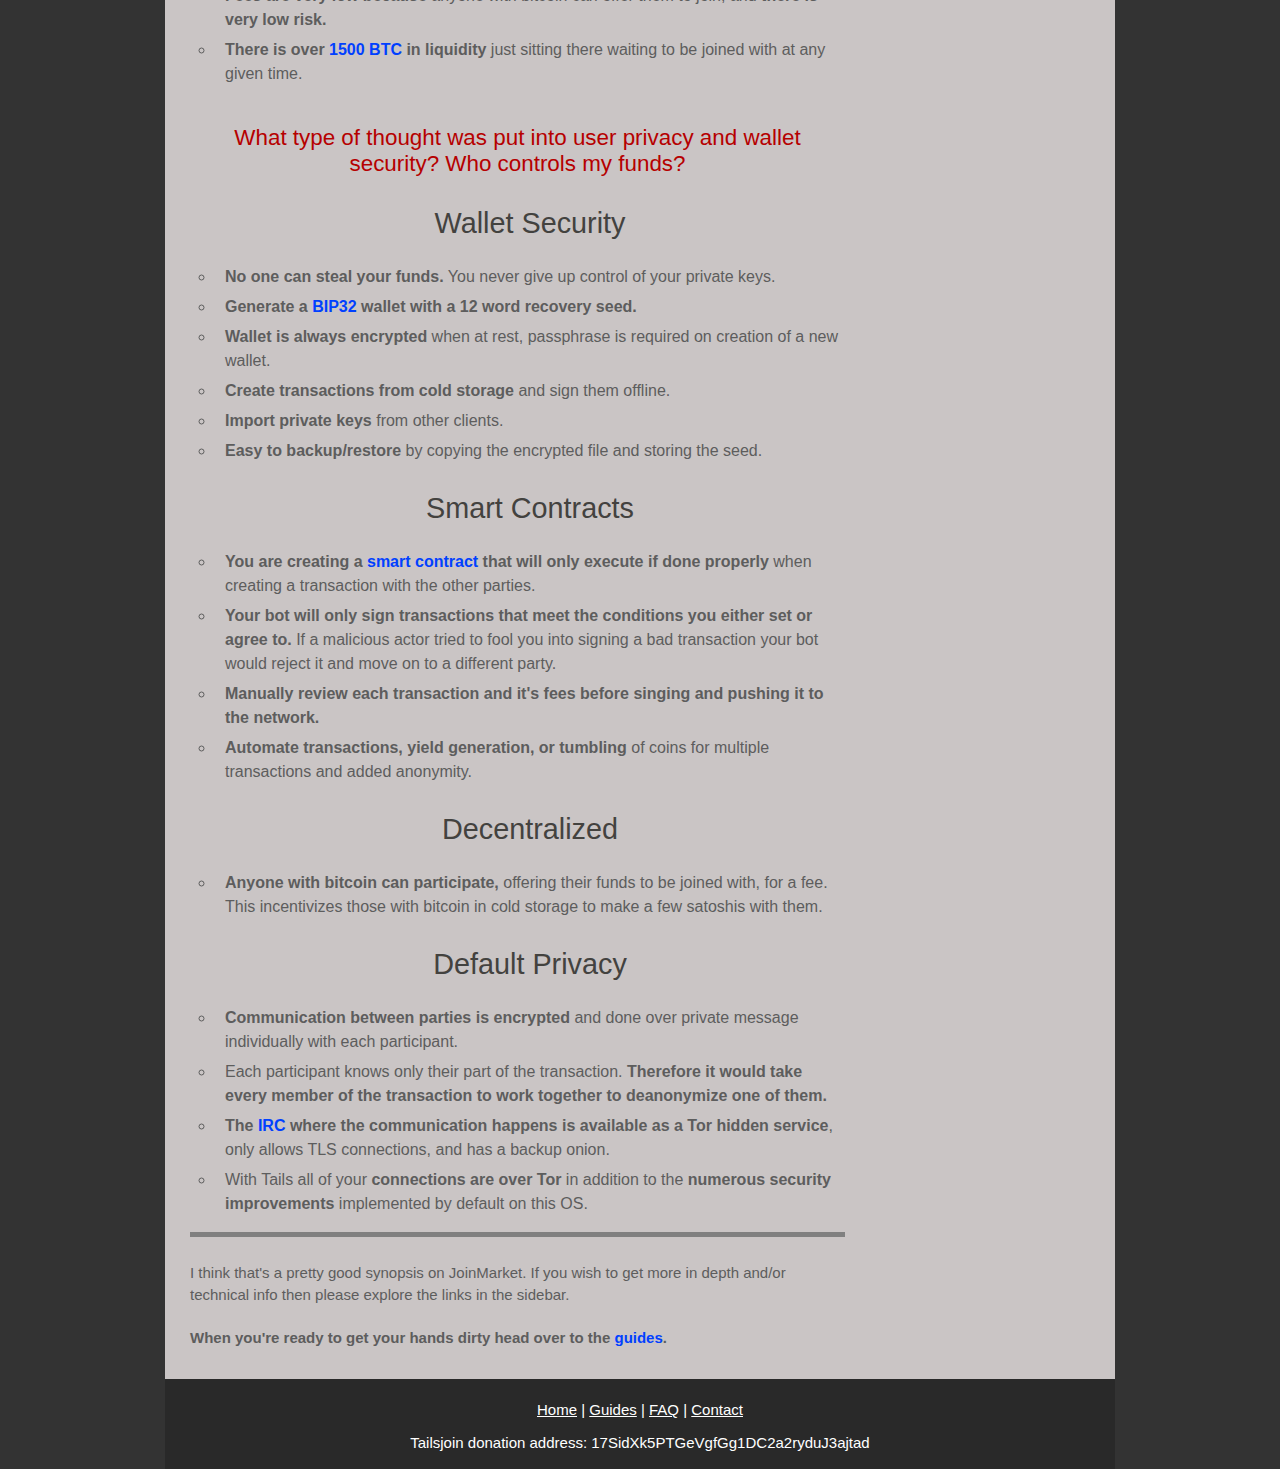
==== commit 942b5ef0: "splat" ====
--- a/index.html
+++ b/index.html
@@ -55,8 +55,8 @@
         </div>
       </div>
       <div id="content">
-        <h1 class="center">Welcome Privacy Oriented Bitcoiner!</h1>
-	  <p>If you've found your way here then most likely you know what Tails is and what Bitcoin is, and if you're using an amnesiac, Tor only operating system then you're probably concerned (rightly so) with privacy. Well hooray for you, you're already well ahead of the flock and not the lowest hanging fruit. <strong>If you're not yet familiar with Tails, please see the sidebar now.</strong></p>
+        <h1 class="center">Welcome Security Conscious Bitcoiner!</h1>
+	  <p>If you've found your way here then most likely you know what Tails is and what Bitcoin is. If you're using an amnesiac, Tor only operating system then you're probably concerned (rightly so) with privacy and security. Well hooray for you, you're already well ahead of the flock and not the lowest hanging fruit. <strong>If you're not yet familiar with Tails, please see the sidebar now.</strong></p>
 	  <p>Ok, so we got rid of the noobs that haven't used the OS yet. Hooray for us. Now I'm going to go out on a limb here and guess that you are using Electrum or (please don't say it's true) an online wallet for your bitcoin transactions. We can do better than that. <strong>Let's stop those bad habits now and up our opsec before something bad happens.</strong> This way you don't end up being the person that wishes they took security seriously after it's too late, or the person that can't move their funds because a site is down.</p>
 	  <p><strong>This is my project, tailsjoin. I've written some <a href="https://github.com/tailsjoin/tailsjoin">scripts</a> that install JoinMarket, and can also install Bitcoin Core (recommended, but not required) to add some much needed anonymity for bitcoiners using Tails.</strong></p>
         <h2 class="center">Wait, what is JoinMarket?</h2>
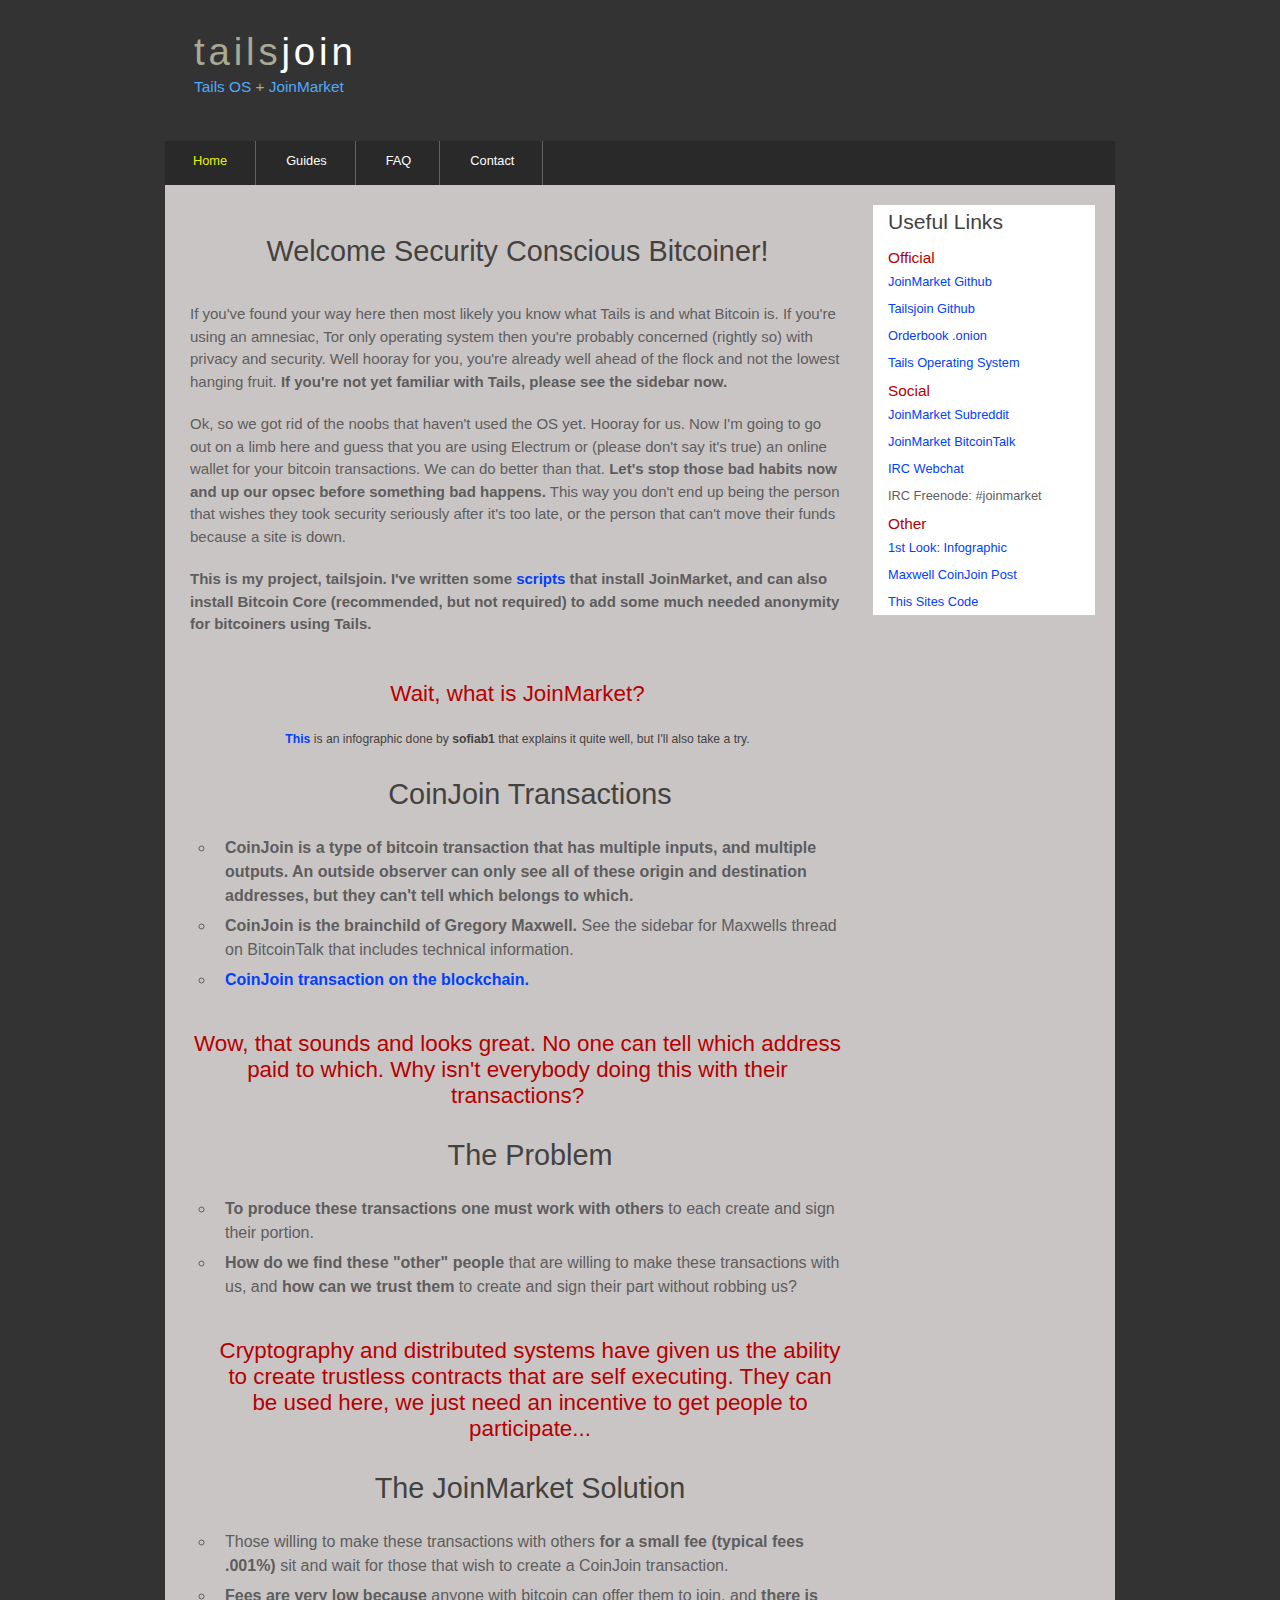
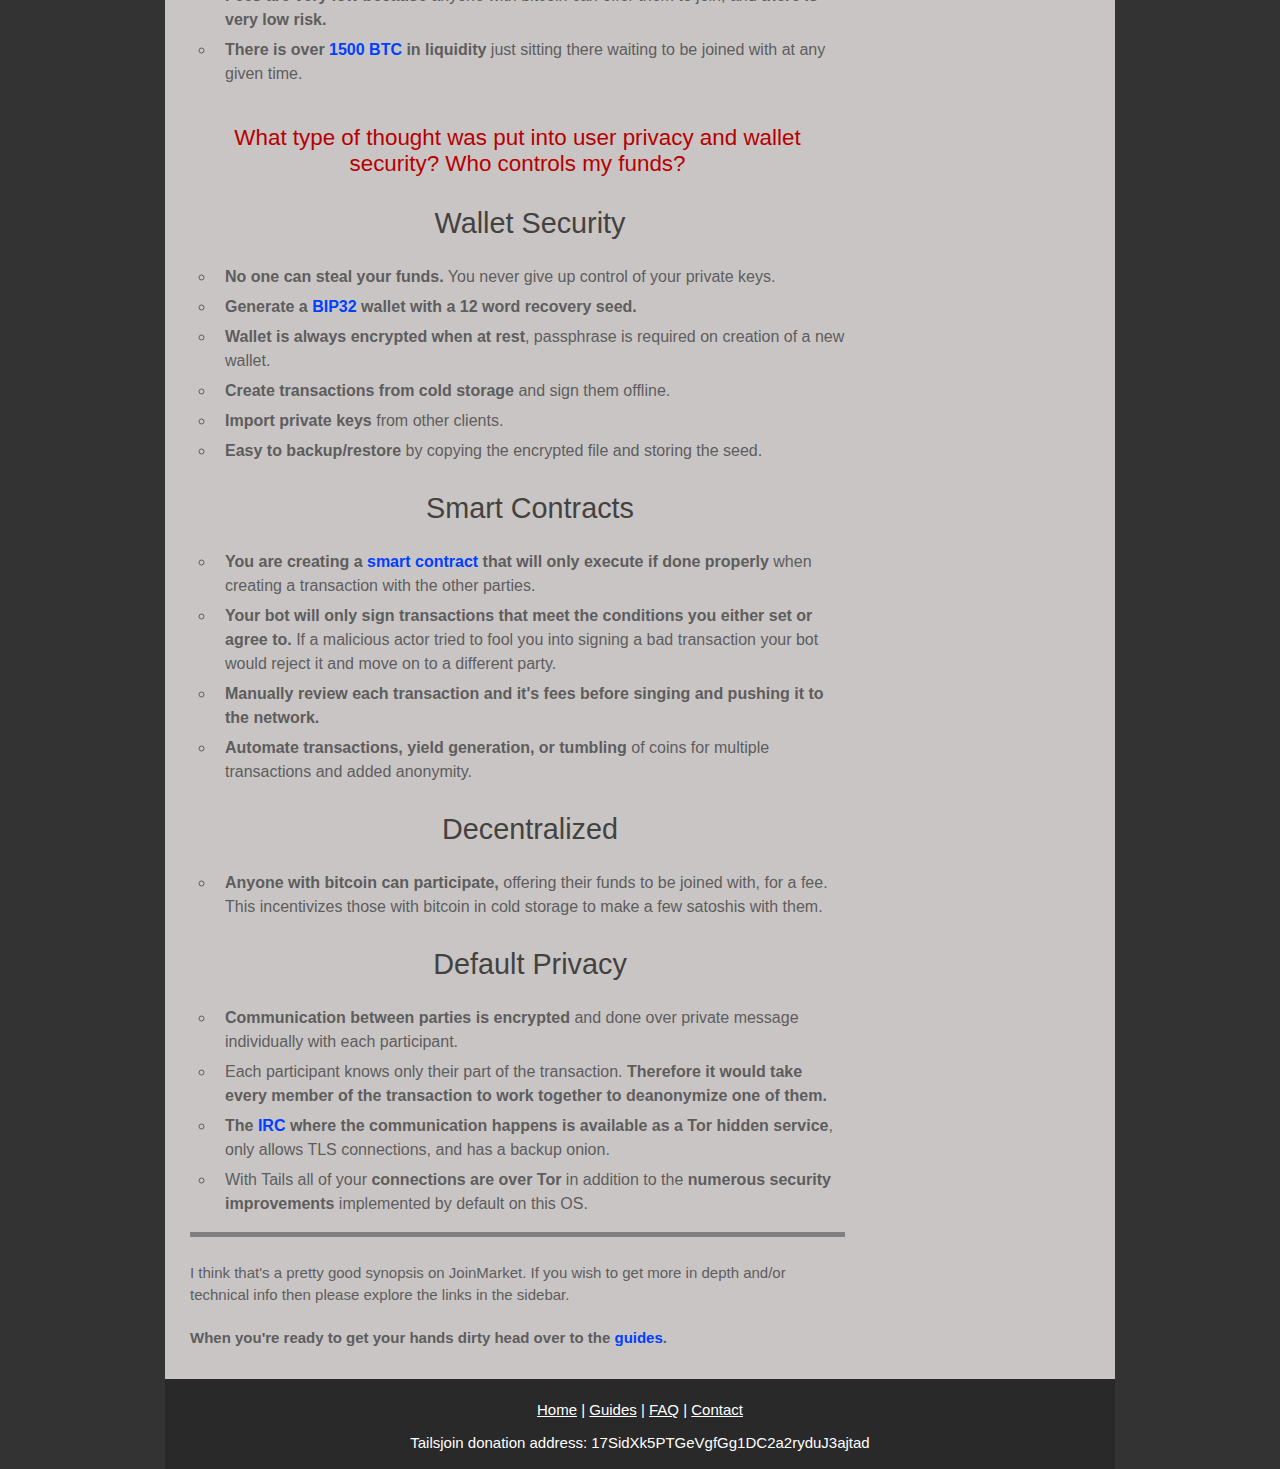
==== commit 9aee26bf: "membox" ====
--- a/index.html
+++ b/index.html
@@ -83,7 +83,7 @@
 	  <h1 class="center">Wallet Security</h1>
 	    <li><strong>No one can steal your funds.</strong> You never give up control of your private keys.</li>
 	    <li><strong>Generate a <a href="https://github.com/bitcoin/bips/blob/master/bip-0032.mediawiki">BIP32</a> wallet with a 12 word recovery seed.</strong></li>
-	    <li><strong>Wallet is always encrypted</strong> when at rest, passphrase is required on creation of a new wallet.</li>
+	    <li><strong>Wallet is always encrypted when at rest</strong>, passphrase is required on creation of a new wallet.</li>
 	    <li><strong>Create transactions from cold storage</strong> and sign them offline.</li>
 	    <li><strong>Import private keys</strong> from other clients.</li>
 	    <li><strong>Easy to backup/restore</strong> by copying the encrypted file and storing the seed.</li>
